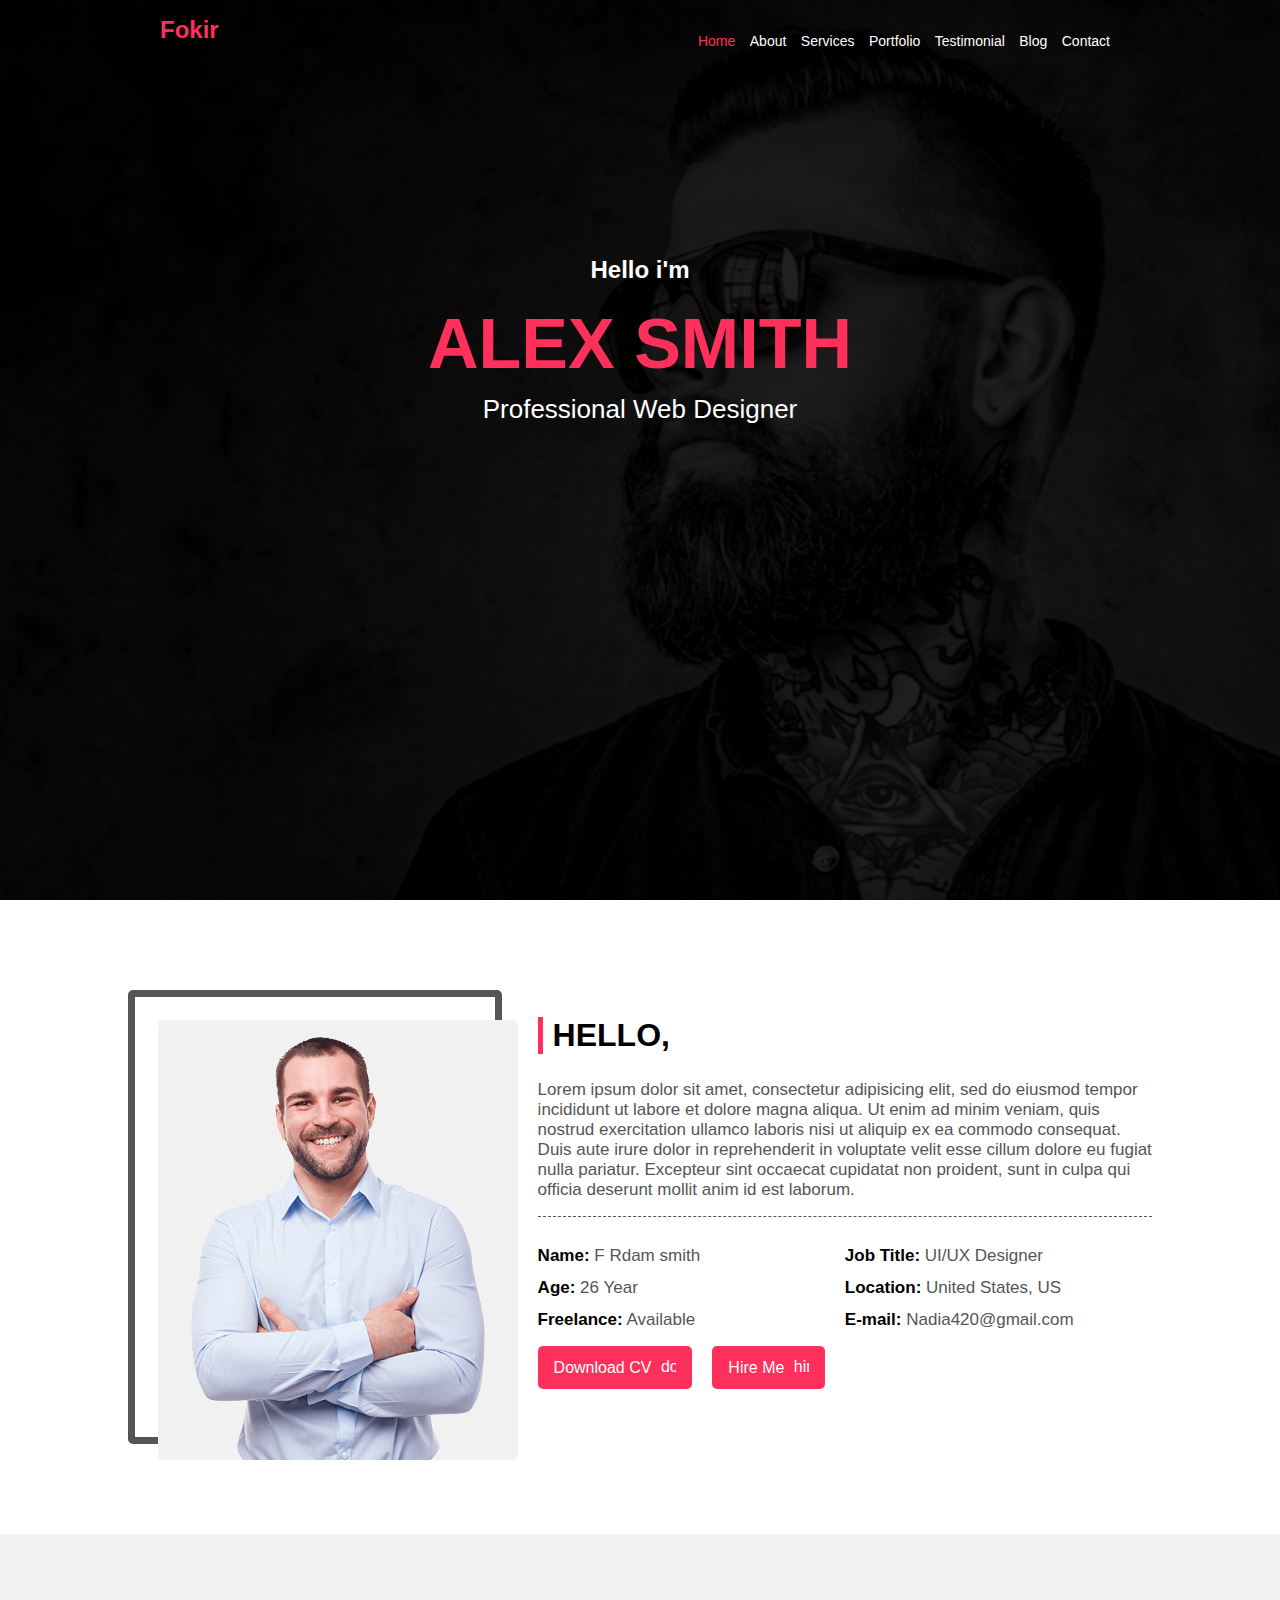
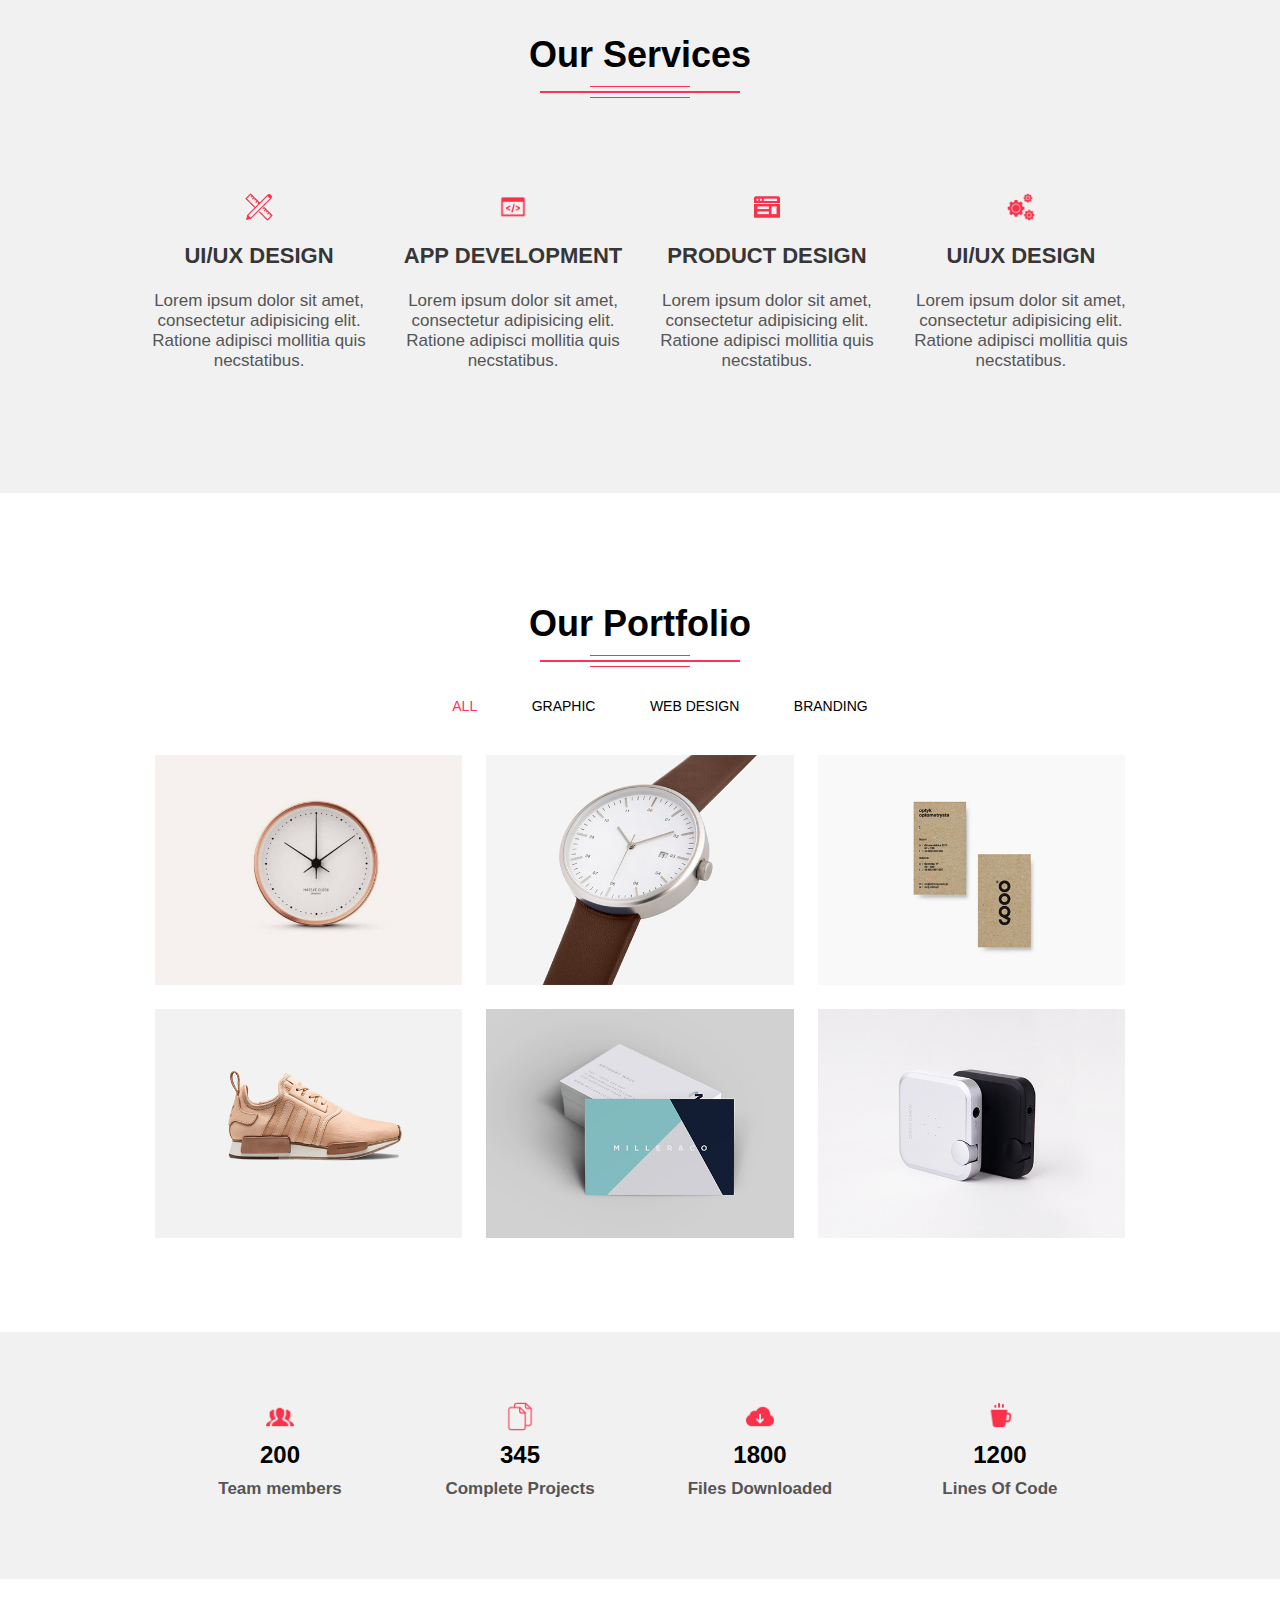
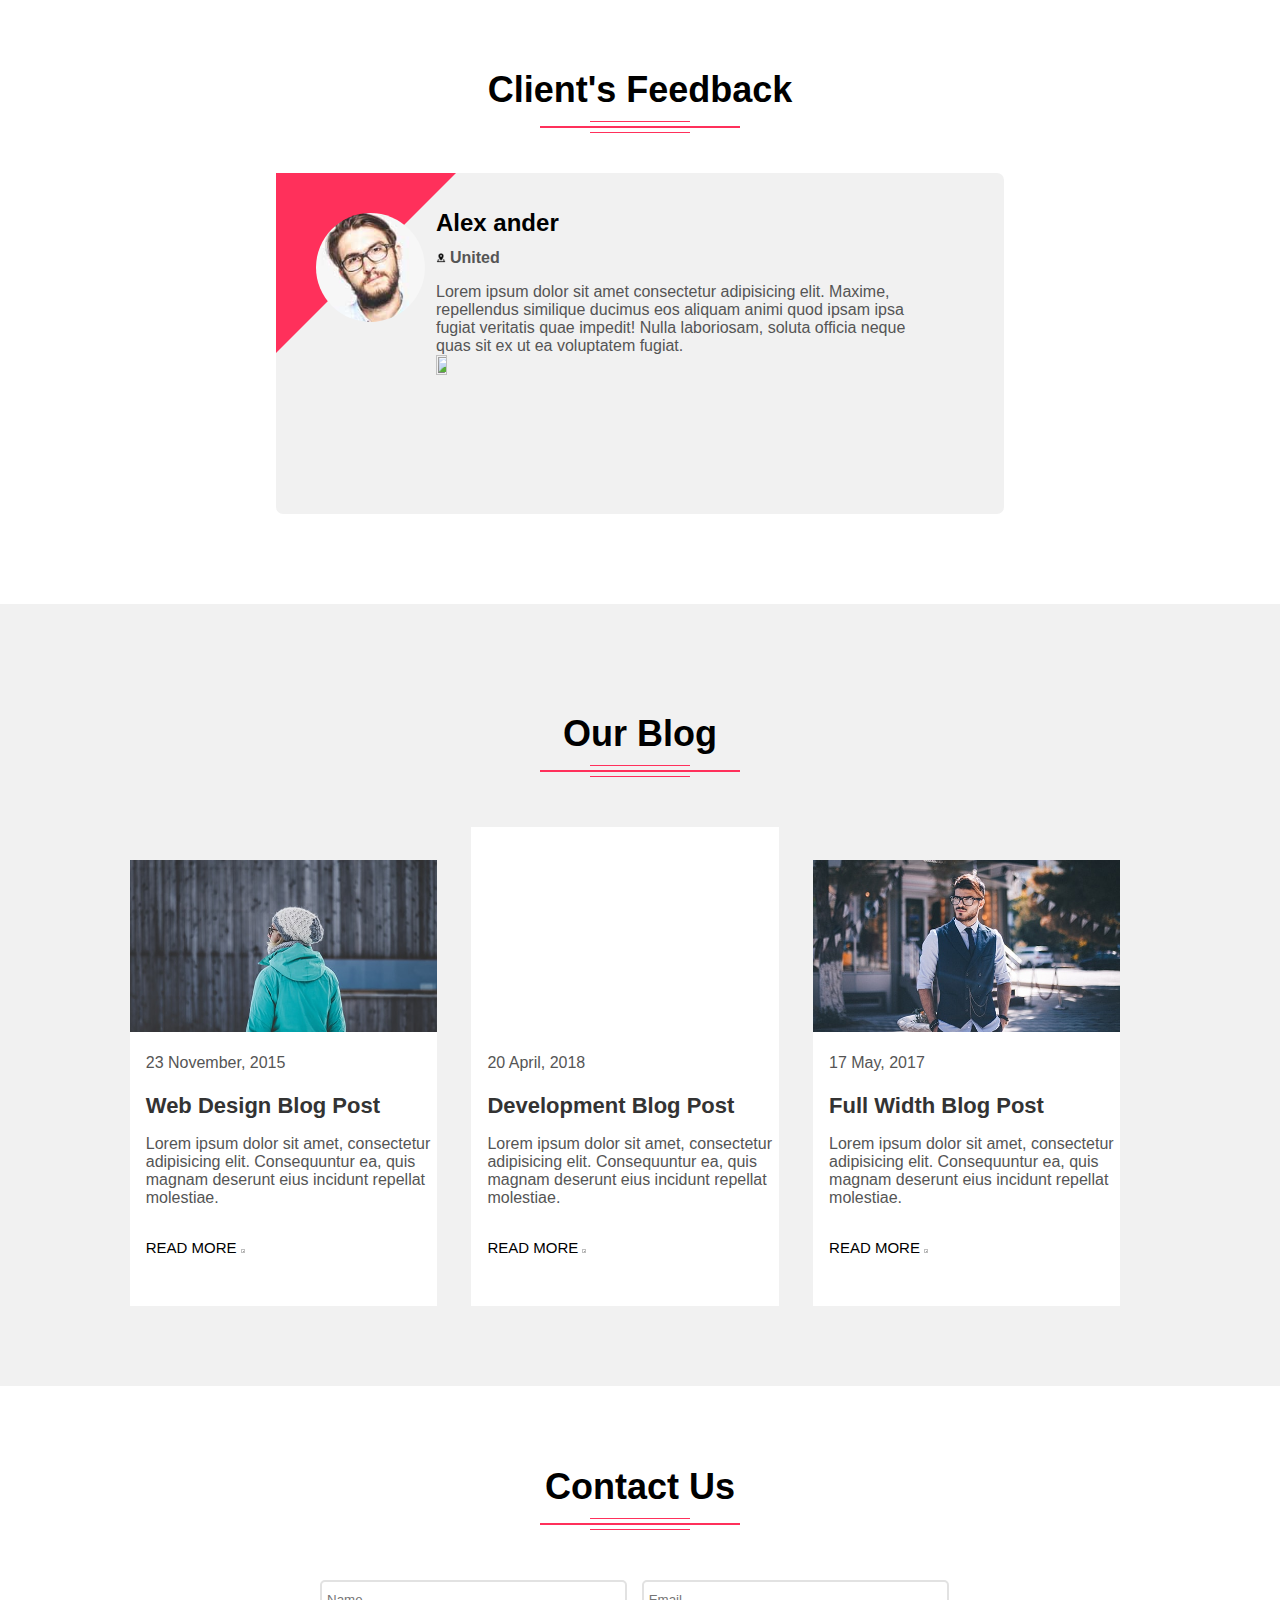
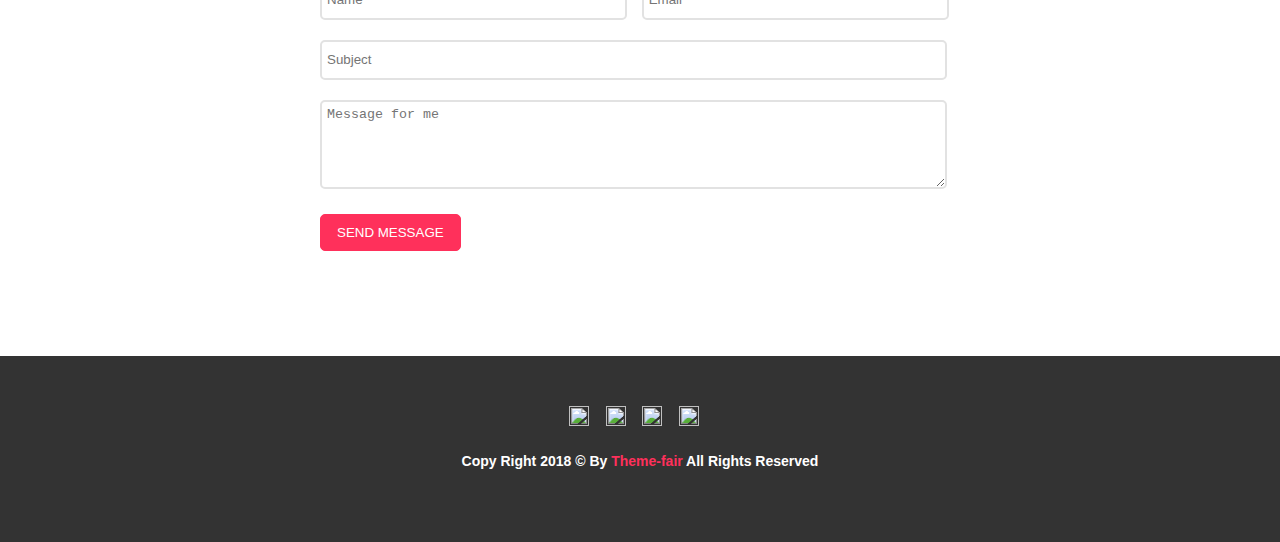
==== home.html @ 7428b79c "first commit" ====
<html>

<head>
    <link rel="stylesheet" href="home.css">
    <title>Fokir - Personal Portfolio Bootstrap Template</title>
    <meta name="viewport" content="width=device-width, initial-scale=1.0">
</head>

<body>
    <!-- First section for header and content -->
    <div class="container">

        <!-- div for shadow on background  -->
        <div class="shadow">
            <!-- Navigation-bar -->
            <div class="nav">
                <div class="logo">
                    <a href="home.html">Fokir</a>
                </div>

                <div class="pages">
                    <ul>
                        <li><a href="home.html" id="active">Home</a></li>
                        <li><a href="#about">About</a></li>
                        <li><a href="#services">Services</a></li>
                        <li><a href="#portfolio">Portfolio</a></li>
                        <li><a href="#testimonial">Testimonial</a></li>
                        <li><a href="#blog">Blog</a></li>
                        <li><a href="#contact">Contact</a></li>
                        <div class="clr"></div>
                    </ul>
                </div>
                <div class="clr"></div>
            </div>

            <!-- Content -->
            <div class="content">
                <h2>Hello i'm</h2>
                <h1>ALEX SMITH</h1>
                <h4>Professional Web Designer</h4>
            </div>

        </div>
    </div>

    <!-- second section  -->
    <div class="about" id="about">

        <div class="about-img">
            <!-- layers, put div on div -->
            <div class="layer1"></div>
            <div class="layer2"><img src="images/profile.jpg" alt="profile-picture"></div>
            <!-- shadow on img -->
            <div class="layer3"></div>
        </div>

        <!-- content -->
        <div class="about-content">
            <h2>HELLO,</h2>
            <p>Lorem ipsum dolor sit amet, consectetur adipisicing elit, sed do eiusmod tempor incididunt ut labore et
                dolore magna aliqua. Ut enim ad minim veniam, quis nostrud exercitation ullamco laboris nisi ut aliquip
                ex ea commodo consequat. Duis aute irure dolor in reprehenderit in voluptate velit esse cillum dolore eu
                fugiat nulla pariatur. Excepteur sint occaecat cupidatat non proident, sunt in culpa qui officia
                deserunt mollit anim id est laborum.</p>
            <ul>
                <!-- like 2-columns -->
                <div class="first-col">
                    <li><span>Name:</span> F Rdam smith</li>
                    <li><span>Age:</span> 26 Year</li>
                    <li><span>Freelance:</span> Available</li>
                </div>
                <div class="second-col">
                    <li><span>Job Title:</span> UI/UX Designer</li>
                    <li><span>Location:</span> United States, US</li>
                    <li><a href="#"><span>E-mail:</span> Nadia420@gmail.com</a></li>
                </div>
                <!-- to clear floats -->
                <div class="clr"></div>
            </ul>
            <a href="#" class="btn"> Download CV <img src="https://cdn-icons-png.flaticon.com/512/2810/2810390.png"
                    alt="download-cv"></a>
            <a href="#" class="btn"> Hire Me <img src="https://cdn-icons-png.flaticon.com/512/2983/2983788.png"
                    alt="hire-me"></a>
        </div>
        <!-- to clear floats -->
        <div class="clr"></div>
    </div>

    <!-- third section -->
    <div class="background-grey" id="services">
        <div class="items">
            <div class="headings">
                <h2>Our Services</h2>
                <!-- to put 3-lines under h2 -->
                <div class="line1"></div>
                <div class="line2"></div>
                <div class="line3"></div>
            </div>
            <div class="item">
                <img src="images/icons8-design-50.png" alt="icon">
                <h3>UI/UX DESIGN</h3>
                <p>Lorem ipsum dolor sit amet, consectetur adipisicing elit. Ratione adipisci mollitia quis necstatibus.
                </p>

            </div>
            <div class="item">
                <img src="images/code.png" alt="icon">
                <h3>APP DEVELOPMENT</h3>
                <p>Lorem ipsum dolor sit amet, consectetur adipisicing elit. Ratione adipisci mollitia quis necstatibus.
                </p>

            </div>
            <div class="item">
                <img src="images/icons8-web-50.png" alt="icon">
                <h3>PRODUCT DESIGN</h3>
                <p>Lorem ipsum dolor sit amet, consectetur adipisicing elit. Ratione adipisci mollitia quis necstatibus.
                </p>

            </div>
            <div class="item">
                <img src="images/icons8-settings-64.png" alt="icon">
                <h3>UI/UX DESIGN</h3>
                <p>Lorem ipsum dolor sit amet, consectetur adipisicing elit. Ratione adipisci mollitia quis necstatibus.
                </p>

            </div>
        </div>


    </div>

    <!-- 4th section -->
    <div class="portfolio" id="portfolio">
        <div class="headings">
            <h2>Our Portfolio</h2>
            <!-- to put 3-lines under h2 -->
            <div class="line1"></div>
            <div class="line2"></div>
            <div class="line3"></div>
        </div>
        <div class="portfolio-nav">
            <ul>
                <li><a href="#" id="active" data-filter="*">ALL</a></li>
                <li><a href="#">GRAPHIC</a></li>
                <li><a href="#">WEB DESIGN</a></li>
                <li><a href="#">BRANDING</a></li>
            </ul>
        </div>

        <div class="gallery">
            <a href="images/1.jpg"><img src="images/1.jpg" alt="clock"></a>
            <a href="#"><img src="images/25.jpg" alt="clock"></a>
            <a href="#"><img src="images/300.jpg" alt="clock"></a>
            <a href="#"><img src="images/4.jpg" alt="clock"></a>
            <a href="#"><img src="images/5.jpg" alt="clock"></a>
            <a href="#"><img src="images/6.jpg" alt="clock"></a>

        </div>

    </div>

    <!-- 5th section -->
    <div class="background-grey">
        <div class="counter">
            <div class="data">
                <img src="images/icons8-users-30.png" alt="users">
                <h3>200</h3>
                <h5>Team members</h5>
            </div>
            <div class="data">
                <img src="images/icons8-file-64.png" alt="files">
                <h3>345</h3>
                <h5>Complete Projects</h5>
            </div>
            <div class="data">
                <img src="images/icons8-download-from-cloud-30.png" alt="download">
                <h3>1800</h3>
                <h5>Files Downloaded</h5>
            </div>
            <div class="data">
                <img src="images/icons8-coffee-30.png" alt="coffee">
                <h3>1200</h3>
                <h5>Lines Of Code</h5>
            </div>
        </div>
    </div>

    <!-- 6th section -->
    <div class="feedback" id="testimonial">
        <div class="headings">
            <h2>Client's Feedback</h2>
            <!-- to put 3-lines under h2 -->
            <div class="line1"></div>
            <div class="line2"></div>
            <div class="line3"></div>
        </div>

        <div class="swiper">
            <div class="triangle"></div>
            <div class="swiper-img">
                <img src="images/2.jpg" alt="">
            </div>
            <div class="swiper-content">
                <h3>Alex ander</h3>
                <a href="#"><img src="images/icons8-location-24.png" alt=""> United</a>
                <p>Lorem ipsum dolor sit amet consectetur adipisicing elit. Maxime, repellendus similique ducimus eos
                    aliquam animi quod ipsam ipsa fugiat veritatis quae impedit! Nulla laboriosam, soluta officia neque
                    quas sit ex ut ea voluptatem fugiat.</p>
                <img src="https://cdn-icons-png.flaticon.com/512/186/186247.png" alt="rate">
            </div>
            <!-- to clear floats -->
            <div class="clr"></div>
        </div>

    </div>

    <!-- 7th section -->
    <div class="blog" id="blog">
        <div class="blog-content">
            <div class="headings">
                <h2>Our Blog</h2>
                <!-- to put 3-lines under h2 -->
                <div class="line1"></div>
                <div class="line2"></div>
                <div class="line3"></div>
            </div>
            <div class="blog_items">
                <div class="blog-item">
                    <a href="#"><img src="images/12.jpg" alt="post" class="blog-img"></a>
                    <h4>23 November, 2015</h4>
                    <a href="#">
                        <h3>Web Design Blog Post</h3>
                    </a>
                    <p>Lorem ipsum dolor sit amet, consectetur adipisicing elit. Consequuntur ea, quis magnam deserunt
                        eius incidunt repellat molestiae.</p>
                    <a href="#" class="read-more">READ MORE <img class="blog-icon"
                            src="https://cdn-icons.flaticon.com/png/512/2989/premium/2989981.png?token=exp=1636710025~hmac=2fffc2cccb63624c2e011ea2c04d73c7"
                            alt="arrow"></a>
                </div>
                <div class="blog-item">
                    <iframe src="https://www.youtube.com/embed/uVju5--RqtY" title="YouTube video player" frameborder="0"
                        allow="accelerometer; autoplay; clipboard-write; encrypted-media; gyroscope; picture-in-picture"
                        allowfullscreen></iframe>
                    <h4>20 April, 2018</h4>
                    <a href="#">
                        <h3>Development Blog Post</h3>
                    </a>
                    <p>Lorem ipsum dolor sit amet, consectetur adipisicing elit. Consequuntur ea, quis magnam deserunt
                        eius incidunt repellat molestiae.</p>
                    <a href="#" class="read-more">READ MORE <img class="blog-icon"
                            src="https://cdn-icons.flaticon.com/png/512/2989/premium/2989981.png?token=exp=1636710025~hmac=2fffc2cccb63624c2e011ea2c04d73c7"
                            alt="arrow"></a>
                </div>
                <div class="blog-item">
                    <a href="#"><img src="images/31.jpg" alt="post" class="blog-img"></a>
                    <h4>17 May, 2017</h4>
                    <a href="#">
                        <h3>Full Width Blog Post</h3>
                    </a>
                    <p>Lorem ipsum dolor sit amet, consectetur adipisicing elit. Consequuntur ea, quis magnam deserunt
                        eius incidunt repellat molestiae.</p>
                    <a href="#" class="read-more">READ MORE <img class="blog-icon"
                            src="https://cdn-icons.flaticon.com/png/512/2989/premium/2989981.png?token=exp=1636710025~hmac=2fffc2cccb63624c2e011ea2c04d73c7"
                            alt="arrow"></a>
                </div>
            </div>

        </div>
    </div>

    <!-- 8th section -->
    <div class="contact" id="contact">
        <div class="headings">
            <h2>Contact Us</h2>
            <!-- to put 3-lines under h2 -->
            <div class="line1"></div>
            <div class="line2"></div>
            <div class="line3"></div>
        </div>
        <div class="contact-form">
            <form>
                <input type="text" placeholder="Name" required class="width-50">
                <input type="email" placeholder="Email" required class="width-50"> <br>
                <input type="text" placeholder="Subject" required class="width-100"> <br>
                <textarea name="message" cols="98%" rows="5" placeholder="Message for me" required
                    class="area"></textarea> <br>
                <button type="submit">SEND MESSAGE</button>
            </form>
        </div>
    </div>

    <!-- last section -->
    <div class="footer">
        <a href="https://www.facebook.com/" target="_blank" class="for-margin"><img
                src="https://img.icons8.com/material-outlined/24/ffffff/facebook-f.png" alt="facbook" width="20px"></a>
        <a href="https://www.google.com/" target="_blank" class="for-margin"><img
                src="https://img.icons8.com/ios-glyphs/24/ffffff/twitter.png" alt="google+" width="20px"></a>
        <a href="https://www.linkedin.com/home" target="_blank" class="for-margin"><img
                src="https://img.icons8.com/ios-glyphs/30/ffffff/google-logo.png" alt="linkedin" width="20px"></a>
        <a href="https://twitter.com/?lang=en" target="_blank" class="for-margin"><img
                src="https://img.icons8.com/ios-glyphs/30/ffffff/github.png" alt="twitter" width="20px"></a>
        <h5>Copy Right 2018 © By <a href="#" class="dif-color">Theme-fair</a> All Rights Reserved</h5>
    </div>

</body>

</html>
---- home.css ----
body, html {
    margin: 0;
    font-family: 'Source Sans Pro', sans-serif;
}

.container {
    background-image: url(images/slider-01.jpg);
    background-size: cover;
    height: 100vh;
}

.shadow {
    background-color: rgba(0, 0, 0, 0.8);
    background-size: cover;
    height: 100vh;
}

.nav {
    width: 75%;
    margin: auto;
    padding-top: 16px;
}

.logo {
    float: left;
    font-size: 24px;
    font-weight: bold;
}

.logo a {
    color: #ff305b;
    text-decoration: none;
}

.clr {
    clear: both;
}

.pages {
    float: right;
}

.pages li {
    list-style-type: none;
    display: inline-block;
    padding: 0px 10px 0px 0px;
}

.pages a {
    text-decoration: none;
    color: white;
    font-size: 14px;
}

.pages li :hover {
    color: #ff305b;
}

#active {
    color: #ff305b;
}

.content {
    text-align: center;
    color: white;
    padding-top: 170px;
}

.content h1 {
    color: #ff305b;
    font-weight: bold;
    font-size: 70px;
    margin: 0;
}

.content h4 {
    font-size: 26px;
    font-weight: 200;
    margin: 10px;
}

.about {
    width: 80%;
    margin: 90px auto;
}

.about-img {
    width: 40%;
    float: left;
    position: relative;
}

.about-content {
    width: 60%;
    float: right;
}

.about-img .layer1 {
    height: 440px;
    width: 360px;
    border: solid #555 7px;
    border-radius: 5px;
}

.about-img .layer2 {
    position: absolute;
    top: 30px;
    left: 30px;
}

.about-img .layer3 {
    height: 440px;
    width: 360px;
    position: absolute;
    top: 30px;
    left: 30px;
    border-radius: 5px;
}

.about-img .layer3:hover {
    background-color: rgba(0, 0, 0, 0.6);
}

.about-img img {
    border-radius: 5px;
}

.about-content h2 {
    font-size: 32px;
    padding-left: 10px;
    border-left: solid #ff305b 5px;
}

.about-content p {
    font-size: 17px;
    color: #555;
    padding-bottom: 16px;
    border-bottom: #555 1px dashed;
}

.about-content ul {
    list-style-type: none;
    padding: 0;
}

.about-content ul li {
    color: #555;
    font-size: 17px;
    padding-top: 12px;
}

.about-content ul li a {
    color: #555;
    font-size: 17px;
    text-decoration: none;
}

.about-content span {
    color: black;
    font-weight: bold;
}

.first-col {
    float: left;
    width: 50%;
}

.second-col {
    float: left;
    width: 50%;
}

.about-content .btn {
    text-decoration: none;
    display: inline-block;
    padding: 12px 16px;
    color: white;
    background-color: #ff305b;
    border-radius: 5px;
    margin-right: 16px;
}

.about-content .btn img {
    width: 15px;
    height: 15px;
    padding-left: 5px;
}

.background-grey {
    width: 100%;
    background-color: #f1f1f1;
}

.items {
    background-color: #f1f1f1;
    width: 80%;
    margin: auto;
    text-align: center;
    padding: 70px 0px;
}

.headings h2 {
    font-size: 36px;
    margin-bottom: 10px;
    text-align: center;
}

.headings .line1, .line3 {
    margin: auto;
    background-color: #ff305b;
    height: 1px;
    width: 100px;
}

.headings .line2 {
    background-color: #ff305b;
    height: 2px;
    width: 200px;
    margin: 4px auto;
}

.item {
    margin-top: 60px;
    width: 23%;
    display: inline-block;
    background-color: #f1f1f1;
    padding: 35px 7px;
}

.item h3 {
    color: rgb(54, 54, 54);
    font-size: 22px;
}

.item p {
    color: #555;
    font-size: 17px;
}

.item img {
    width: 12%;
}

.item:hover {
    background-color: white;
    box-shadow: 0 4px 8px 0 rgba(0, 0, 0, 0.2), 0 6px 20px 0 rgba(0, 0, 0, 0.19);
}

.portfolio {
    text-align: center;
    padding: 80px 0px;
}

.portfolio-nav {
    margin: 30px 0px;
}

.portfolio-nav li {
    list-style-type: none;
    display: inline-block;
    padding: 0px 25px;
    text-align: center;
}

.portfolio-nav a {
    text-decoration: none;
    color: black;
    font-size: 14px;
}

.portfolio-nav li :hover {
    color: #ff305b;
}

.gallery {
    width: 80%;
    margin: auto;
}

.gallery img {
    width: 30%;
    margin: 10px;
    position: relative;
}

.counter {
    background-color: #f1f1f1;
    width: 80%;
    margin: auto;
    text-align: center;
    padding: 70px 0px;
}

.data {
    width: 23%;
    display: inline-block;
}

.data img {
    width: 12%;
}

.data h3 {
    font-size: 24px;
    margin: 10px;
}

.data h5 {
    font-size: 17px;
    color: #555;
    margin: 10px;
}

.feedback {
    text-align: center;
    width: 60%;
    margin: 90px auto;
}

.swiper {
    background-color: #f1f1f1;
    margin: 40px 20px;
    padding: 24px;
    border-radius: 7px;
    position: relative;
}

.triangle {
    border-right: 180px solid transparent;
    border-top: 180px solid #ff305b;
    position: absolute;
    top: 0;
    left: 0;
}

.swiper-img {
    float: left;
    width: 20%;
    margin-top: 50px;
}

.swiper-img img {
    border-radius: 50%;
    width: 15%;
    position: absolute;
    top: 40px;
    left: 40px;
}

.swiper-content {
    float: left;
    width: 70%;
    text-align: left;
}

.swiper-content p {
    margin-bottom: 0;
    color: #555;
}

.swiper-content img {
    width: 15%;
}

.swiper-content a {
    text-decoration: none;
    color: #555;
    font-weight: bold;
}

.swiper-content a img {
    width: 2%;
}

.swiper-content h3 {
    font-size: 24px;
    margin: 12px 0px;
}

.blog {
    width: 100%;
    background-color: #f1f1f1;
    padding: 80px 0px;
}

.blog-content {
    width: 80%;
    background-color: #f1f1f1;
    margin: auto;
    text-align: center;
}

.blog-items {
    width: 100%;
}

.blog-item {
    width: 30%;
    display: inline-block;
    background-color: white;
    text-align: left;
    margin-right: 30px;
    margin-top: 50px;
}

.blog-item a {
    display: inline-block;
    text-decoration: none;
    color: black;
}

.blog-item iframe {
    width: 100%;
    height: 205px;
}

.blog-img {
    width: 100%;
}

.blog-item h3 {
    margin: 0;
    padding-left: 16px;
    font-size: 22px;
    color: #333333;
}

.blog-item p, .blog-item h4 {
    color: #555;
    font-weight: normal;
    padding-left: 16px;
}

.read-more {
    padding: 16px;
    font-size: 15px;
}

.blog-icon {
    width: 4.5%;
}

.contact {
    width: 50%;
    margin: 80px auto;
}

form {
    margin-top: 30px;
}

.contact-form input, textarea {
    margin: 20px 10px 0px 0px;
    border: #e2e2e2 2px solid;
    border-radius: 5px;
    padding: 5px;
}

.width-50 {
    width: 48%;
    height: 40px;
}

.width-100 {
    width: 98%;
    height: 40px;
}

.area {
    width: 98%;
}

.contact button {
    margin: 25px 0;
    padding: 10px 16px;
    color: white;
    background-color: #ff305b;
    border-radius: 5px;
    border: solid 1px #ff305b;
}

.footer {
    background-color: #333;
    text-align: center;
    margin: 0;
    padding: 50px 0;
}

.for-margin {
    margin-right: 12px;
}

.footer h5 {
    color: white;
    font-size: 14px;
}

.dif-color {
    text-decoration: none;
    color: #ff305b;
}

/* Extra small devices (phones, 600px and down) */

@media screen and (max-width: 600px) {
    .nav {
        width: 90%;
    }
    .logo {
        font-size: 22px;
    }
    .pages li {
        padding: 0px 5px;
    }
    .pages a {
        font-size: 10px;
    }
    .content {
        padding-top: 120px;
    }
    .content h2 {
        font-size: 16px;
    }
    .content h1 {
        font-size: 30px;
    }
    .content h4 {
        font-size: 16px;
    }
    .about {
        width: 90%;
        margin: 40px auto;
    }
    .about-img {
        width: 90%;
    }
    .about-content {
        width: 100%;
        margin-top: 16px;
    }
    .about-img .layer1 {
        height: 0;
        width: 0;
        border: 0px;
        border-radius: 0px;
    }
    .about-img .layer2 {
        position: static;
    }
    .about-img .layer3 {
        top: 0px;
        left: 0px;
    }
    .about-content ul li {
        font-size: 16px;
        padding: 10px 0px;
    }
    .about-content ul li a {
        font-size: 16px;
    }
    .first-col {
        width: 100%;
    }
    .second-col {
        width: 100%;
    }
    .about-content .btn {
        padding: 10px 14px;
        font-size: 13px;
    }
    .about-content .btn img {
        width: 13px;
        height: 13px;
    }
    .headings h2 {
        font-size: 28px;
    }
    .item {
        margin-top: 20px;
        width: 90%;
    }
    .item h3 {
        font-size: 20px;
    }
    .portfolio {
        padding: 40px 0px;
    }
    .portfolio-nav li {
        padding: 7px 20px;
    }
    .gallery {
        width: 90%;
    }
    .gallery img {
        width: 95%;
        margin: 10px 0px;
    }
    .counter {
        width: 80%;
    }
    .data {
        width: 50%;
    }
    .data h3 {
        font-size: 22px;
    }
    .data h5 {
        font-size: 15px;
    }
    .feedback {
        width: 90%;
        margin: 50px auto;
    }
    .swiper {
        margin: 40px 0px;
    }
    .swiper-img {
        width: 100%;
        margin-top: 30px;
    }
    .swiper-img img {
        width: 35%;
        position: static;
    }
    .swiper-content {
        width: 98%;
    }
    .swiper-content img {
        width: 20%;
    }
    .swiper-content a {
        font-size: 14px;
    }
    .swiper-content a img {
        width: 3%;
    }
    .swiper-content h3 {
        font-size: 22px;
    }
    .blog {
        padding: 40px 0px;
    }
    .blog-content {
        width: 90%;
    }
    .blog-items {
        width: 100%;
    }
    .blog-item {
        width: 100%;
        margin-top: 30px;
    }
    .blog-img {
        width: 100%;
    }
    .blog-item h3 {
        font-size: 20px;
    }
    .read-more {
        font-size: 14px;
    }
    .blog-icon {
        width: 4%;
    }
    .contact {
        width: 90%;
        margin: 50px auto;
    }
    .width-50 {
        width: 98%;
    }
    .area {
        width: 98%;
    }
    .footer {
        width: 100%;
    }
    .for-margin {
        margin-right: 10px;
    }
    .footer h5 {
        color: white;
        font-size: 13px;
        font-weight: normal;
    }
    .dif-color {
        text-decoration: none;
        color: #ff305b;
    }
}

/* Small devices (portrait tablets and large phones, 600px and up) */

@media screen and (min-width: 600px) and (max-width: 768px) {
    .logo {
        font-size: 22px;
    }
    .content h1 {
        font-size: 50px;
    }
    .content {
        padding-top: 140px;
    }
    .content h2 {
        font-size: 18px;
    }
    .content h4 {
        font-size: 24px;
    }
    .about {
        width: 90%;
        margin: 60px auto;
    }
    .about-img {
        width: 45%;
        position: static;
    }
    .about-content {
        width: 50%;
    }
    .about-img img {
        width: 100%;
    }
    .about-img .layer1 {
        height: 0px;
        width: 0px;
        border: 0px;
    }
    .about-img .layer2 {
        position: static;
        top: 0px;
        left: 0px;
    }
    .about-img .layer3 {
        height: 0px;
        width: 0px;
        position: static;
        top: 0px;
        left: 0px;
        border-radius: 5px;
    }
    .about-content h2 {
        font-size: 30px;
    }
    .about-content p {
        font-size: 14px;
        padding-bottom: 10px;
    }
    .about-content ul li {
        font-size: 13px;
    }
    .about-content ul li a {
        font-size: 13px;
    }
    .about-content .btn {
        padding: 9px 13px;
        margin-right: 10px;
        font-size: 14px;
    }
    .about-content .btn img {
        width: 10px;
        height: 10px;
    }
    .items {
        width: 90%;
        padding: 60px 0px;
    }
    .headings h2 {
        font-size: 30px;
    }
    .item {
        width: 45%;
    }
    .portfolio {
        padding: 60px 0px;
    }
    .portfolio-nav {
        margin: 30px 0px;
    }
    .gallery {
        width: 90%;
    }
    .gallery img {
        width: 45%;
        margin: 10px;
    }
    .counter {
        width: 90%;
        padding: 60px 0px;
    }
    .data {
        width: 24%;
    }
    .data img {
        width: 20%;
    }
    .data h3 {
        font-size: 20px;
        margin: 5px;
    }
    .data h5 {
        font-size: 13px;
        margin: 5px;
    }
    .feedback {
        width: 95%;
        margin: 60px auto;
    }
    .swiper {
        background-color: #f1f1f1;
        margin: 40px 0px;
        position: relative;
    }
    .swiper-img {
        width: 25%;
    }
    .swiper-img img {
        width: 20%;
    }
    .swiper-content {
        width: 65%;
        padding-left: 15px;
    }
    .swiper-content img {
        width: 20%;
    }
    .swiper-content a img {
        width: 4%;
    }
    .swiper-content h3 {
        font-size: 22px;
    }
    .blog {
        padding: 60px 0px;
    }
    .blog-content {
        width: 90%;
    }
    .blog-item {
        width: 30%;
        margin-right: 10px;
    }
    .blog-item iframe {
        width: 100%;
        height: 100px;
    }
    .blog-img {
        width: 100%;
    }
    .blog-item h3 {
        padding-left: 5px;
        font-size: 13px;
    }
    .blog-item p, .blog-item h4 {
        padding-left: 5px;
        font-size: 14px;
    }
    .read-more {
        padding: 5px;
        font-size: 13px;
    }
    .blog-icon {
        width: 5%;
    }
    .contact {
        width: 90%;
        margin: 60px auto;
    }
    .width-50 {
        width: 46%;
    }
    .width-100 {
        width: 95%;
    }
    .area {
        width: 95%;
    }
}

/* Medium devices (landscape tablets, 768px and up) */

@media screen and (min-width: 768px) and (max-width: 992px) {
    .content {
        padding-top: 150px;
    }
    .about {
        width: 90%;
        margin: 60px auto;
    }
    .about-img {
        width: 45%;
        position: static;
    }
    .about-content {
        width: 55%;
    }
    .about-img .layer1 {
        height: 0;
        width: 0;
        border: 0;
    }
    .about-img .layer2 {
        position: static;
        top: 0;
        left: 0;
    }
    .about-img .layer3 {
        height: 0px;
        width: 0px;
        position: static;
        top: 0px;
        left: 0px;
        border-radius: 5px;
    }
    .about-img img {
        width: 90%;
    }
    .about-content h2 {
        font-size: 30px;
    }
    .about-content p {
        font-size: 17px;
    }
    .items {
        width: 90%;
        padding: 60px 0px;
    }
    .headings h2 {
        font-size: 32px;
    }
    .item {
        width: 45%;
    }
    .portfolio {
        padding: 60px 0px;
    }
    .gallery {
        width: 90%;
    }
    .gallery img {
        width: 45%;
        margin: 10px;
    }
    .feedback {
        width: 90%;
        margin: 60px auto;
    }
    .blog {
        padding: 60px 0px;
    }
    .blog-content {
        width: 80%;
    }
    .blog-item {
        width: 30%;
        margin-right: 10px;
    }
    .blog-item iframe {
        width: 100%;
        height: 130px;
    }
    .blog-item h3 {
        font-size: 18px;
    }
    .blog-item p, .blog-item h4 {
        padding-left: 5px;
    }
    .contact {
        width: 80%;
        margin: 60px auto;
    }
}

/* Large devices (laptops/desktops, 992px and up) */

@media screen and (min-width: 992px) and (max-width: 1200px) {
    .content {
        padding-top: 150px;
    }
    .about {
        width: 90%;
        margin: 70px auto;
    }
    .about-img {
        width: 40%;
    }
    .about-content {
        width: 55%;
    }
    .items {
        width: 90%;
        padding: 60px 0px;
    }
    .headings h2 {
        font-size: 34px;
    }
    .item h3 {
        font-size: 20px;
    }
    .item p {
        font-size: 16px;
    }
    .item img {
        width: 15%;
    }
    .portfolio {
        padding: 70px 0px;
    }
    .gallery {
        width: 90%;
    }
    .gallery img {
        margin: 10px;
    }
    .counter {
        width: 90%;
    }
    .data {
        width: 22%;
    }
    .data h3 {
        font-size: 22px;
    }
    .data h5 {
        font-size: 16px;
    }
    .blog {
        padding: 70px 0px;
    }
    .blog-content {
        width: 90%;
    }
    .blog-item {
        margin-right: 10px;
    }
    .blog-item iframe {
        height: 170px;
    }
    .blog-item h3 {
        font-size: 20px;
    }
    .contact {
        width: 60%;
        margin: 70px auto;
    }
    .width-50 {
        width: 47%;
    }
    .width-100 {
        width: 96%;
    }
    .area {
        width: 96%;
    }
}
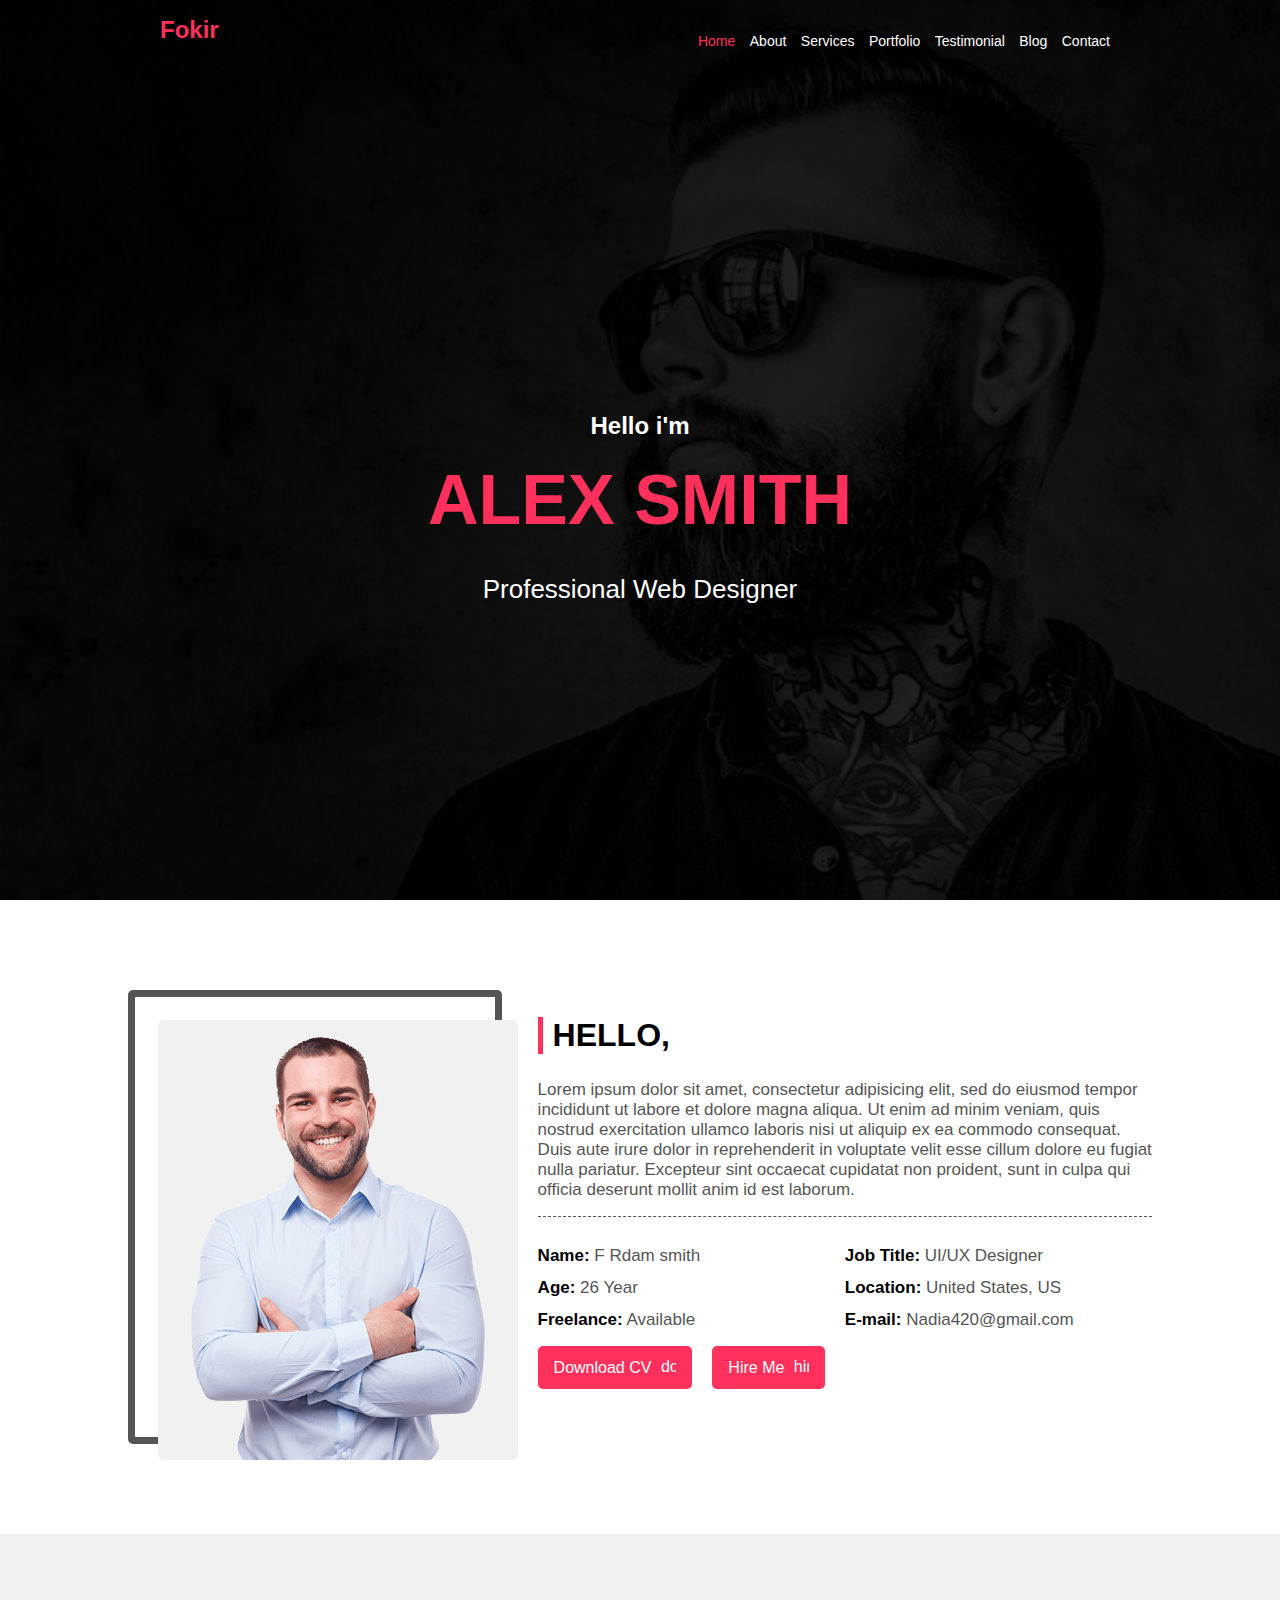
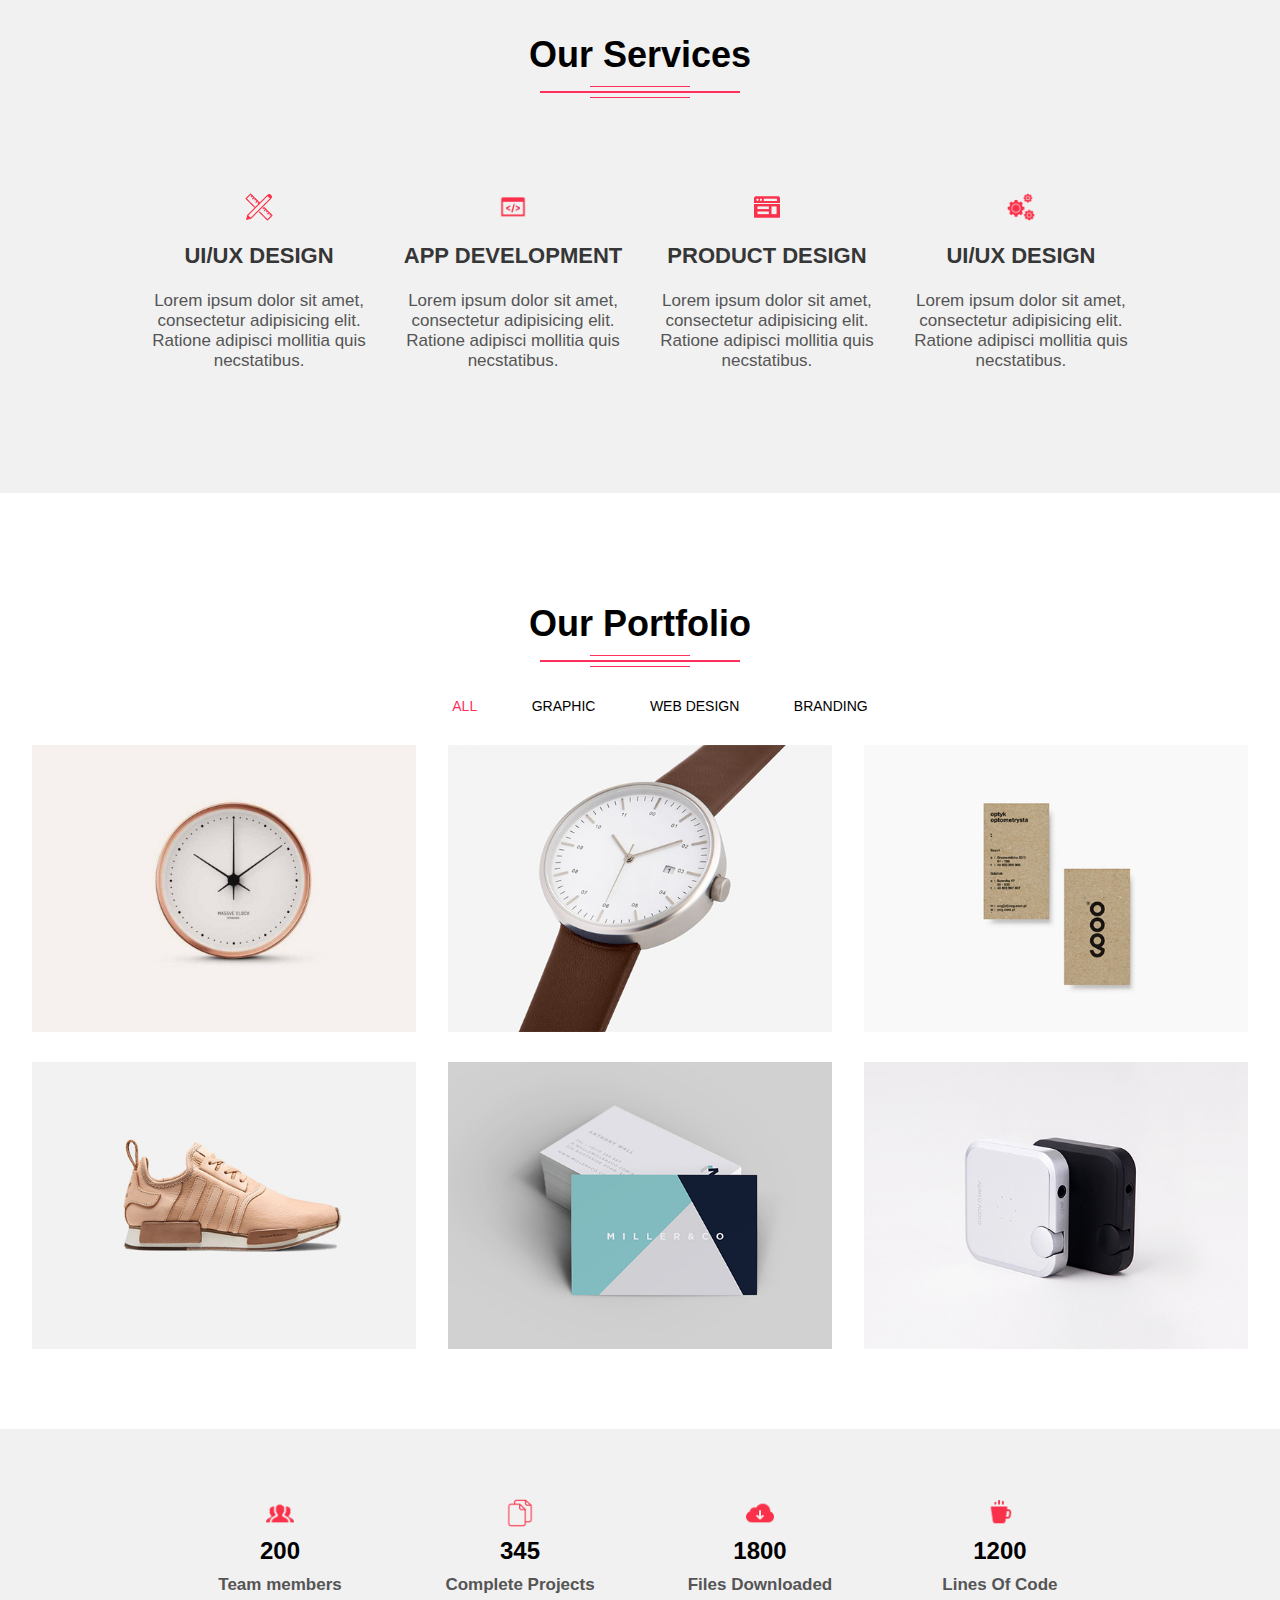
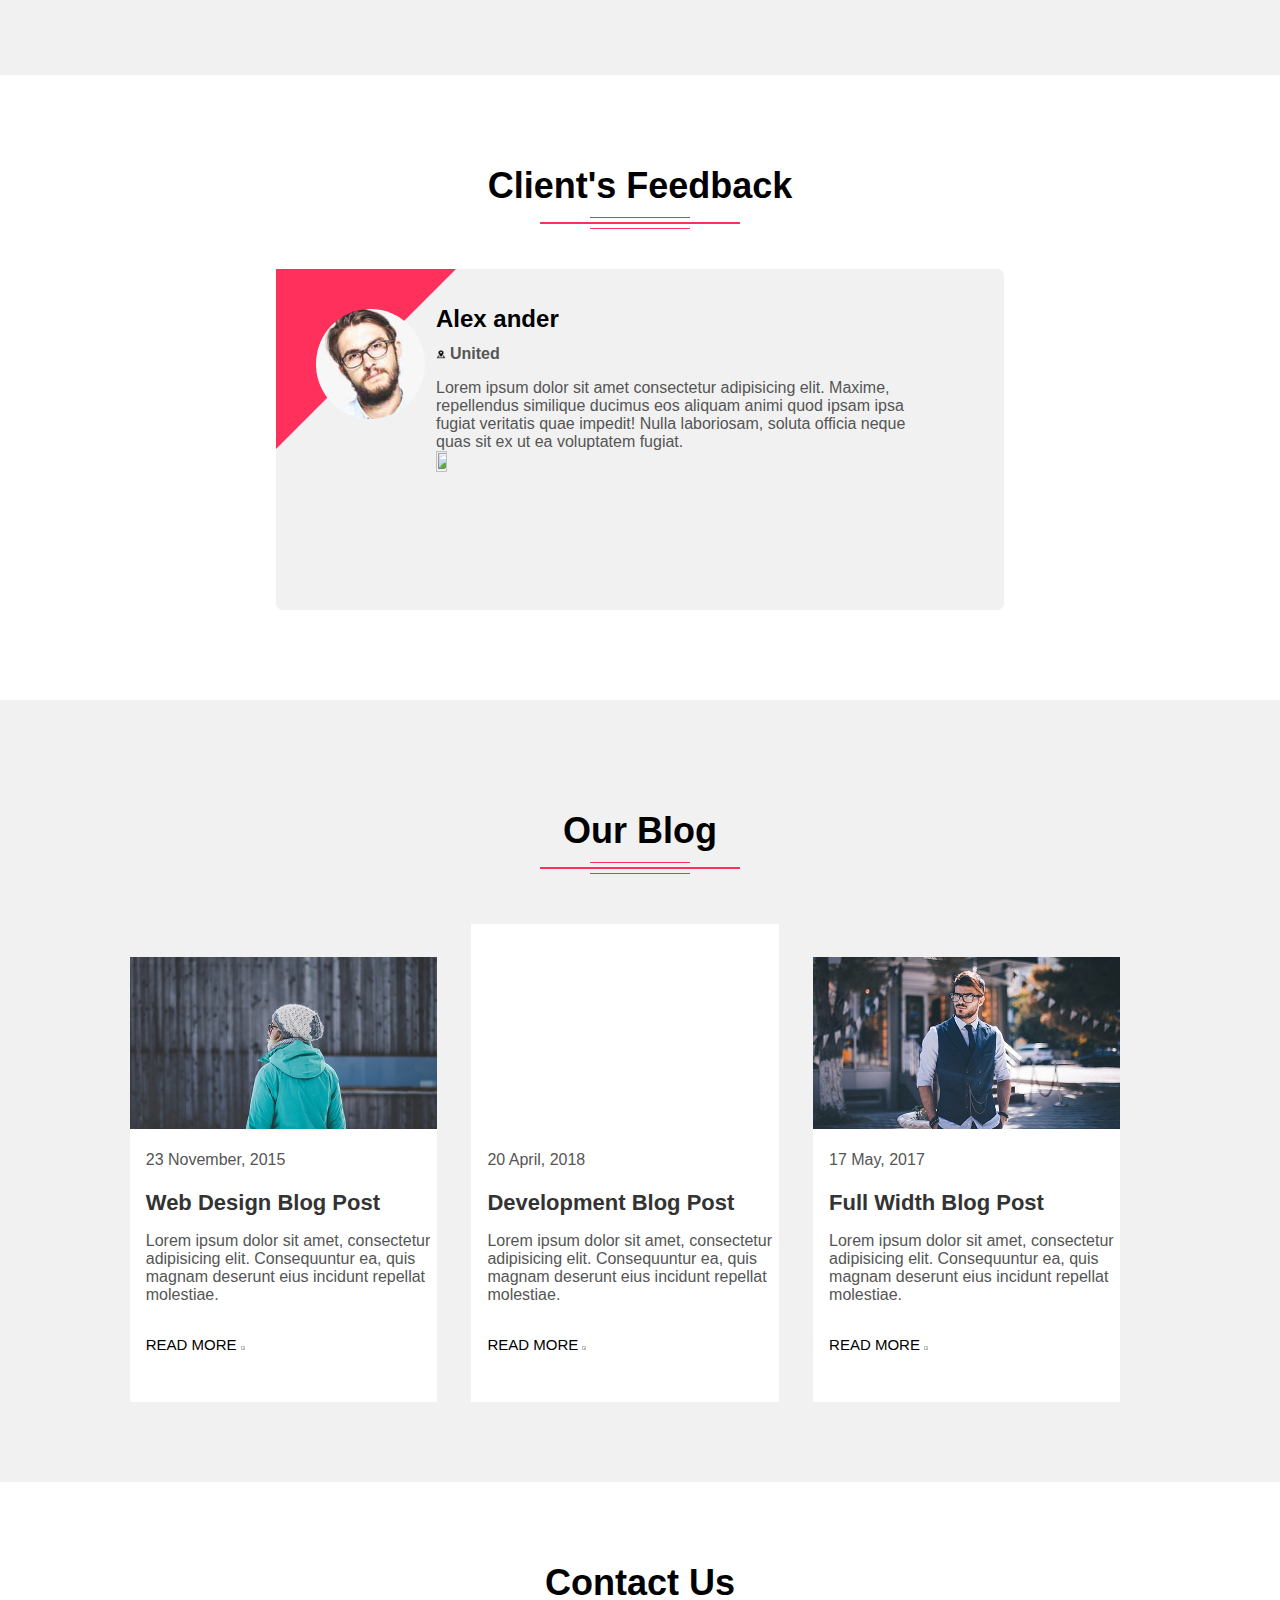
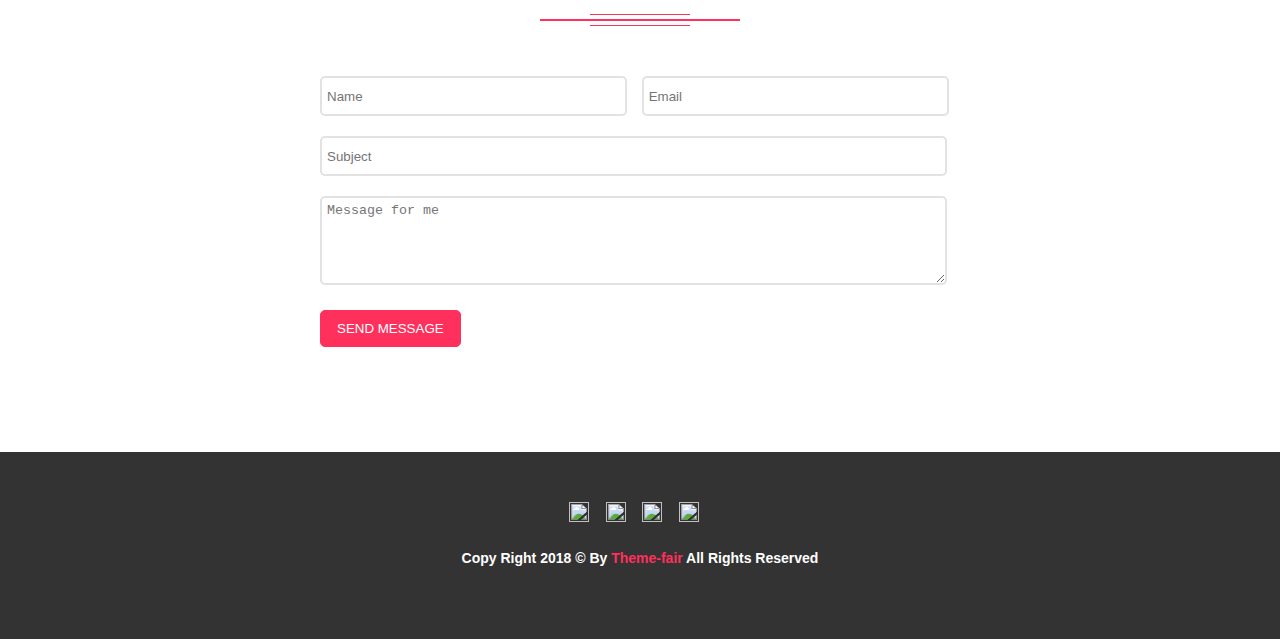
==== commit e8c8ce56: "updates" ====
--- a/home.html
+++ b/home.html
@@ -38,6 +38,7 @@
                 <h2>Hello i'm</h2>
                 <h1>ALEX SMITH</h1>
                 <h4>Professional Web Designer</h4>
+                <div class="layer"></div>
             </div>
 
         </div>
@@ -49,9 +50,26 @@
         <div class="about-img">
             <!-- layers, put div on div -->
             <div class="layer1"></div>
-            <div class="layer2"><img src="images/profile.jpg" alt="profile-picture"></div>
+            <div class="layer2"><img src="images/profile.jpg" alt="profile-picture">
+                <div class="layer3">
+                    <!-- changed  -->
+                    <div class="layer3-icons">
+                        <a href="https://www.facebook.com/" target="_blank" class="for-margin"><img
+                                src="https://img.icons8.com/material-outlined/24/ffffff/facebook-f.png" alt="facbook"
+                                width="20px"></a>
+                        <a href="https://www.google.com/" target="_blank" class="for-margin"><img
+                                src="https://img.icons8.com/ios-glyphs/24/ffffff/twitter.png" alt="google+"
+                                width="20px"></a>
+                        <a href="https://www.linkedin.com/home" target="_blank" class="for-margin"><img
+                                src="https://img.icons8.com/ios-glyphs/30/ffffff/google-logo.png" alt="linkedin"
+                                width="20px"></a>
+                        <a href="https://twitter.com/?lang=en" target="_blank" class="for-margin"><img
+                                src="https://img.icons8.com/ios-glyphs/30/ffffff/github.png" alt="twitter"
+                                width="20px"></a>
+                    </div>
+                </div>
+            </div>
             <!-- shadow on img -->
-            <div class="layer3"></div>
         </div>
 
         <!-- content -->
@@ -147,14 +165,32 @@
             </ul>
         </div>
 
+        <!-- changed -->
         <div class="gallery">
-            <a href="images/1.jpg"><img src="images/1.jpg" alt="clock"></a>
-            <a href="#"><img src="images/25.jpg" alt="clock"></a>
-            <a href="#"><img src="images/300.jpg" alt="clock"></a>
-            <a href="#"><img src="images/4.jpg" alt="clock"></a>
-            <a href="#"><img src="images/5.jpg" alt="clock"></a>
-            <a href="#"><img src="images/6.jpg" alt="clock"></a>
-
+            <div class="gallayer">
+                <img src="images/1.jpg" alt="clock">
+                <div class="layer"></div>
+            </div>
+            <div class="gallayer">
+                <img src="images/25.jpg" alt="clock">
+                <div class="layer"></div>
+            </div>
+            <div class="gallayer">
+                <img src="images/300.jpg" alt="clock">
+                <div class="layer"></div>
+            </div>
+            <div class="gallayer">
+                <img src="images/4.jpg" alt="clock">
+                <div class="layer"></div>
+            </div>
+            <div class="gallayer">
+                <img src="images/5.jpg" alt="clock">
+                <div class="layer"></div>
+            </div>
+            <div class="gallayer">
+                <img src="images/6.jpg" alt="clock">
+                <div class="layer"></div>
+            </div>
         </div>
 
     </div>
--- a/home.css
+++ b/home.css
@@ -60,10 +60,14 @@
     color: #ff305b;
 }
 
+/* changed */
 .content {
+    height: 100vh;
     text-align: center;
     color: white;
-    padding-top: 170px;
+    display: flex;
+    flex-direction: column;
+    justify-content: center;
 }
 
 .content h1 {
@@ -76,7 +80,8 @@
 .content h4 {
     font-size: 26px;
     font-weight: 200;
-    margin: 10px;
+    animation-name: move;
+    animation-duration: 3s;
 }
 
 .about {
@@ -102,23 +107,37 @@
     border-radius: 5px;
 }
 
+/* changed */
 .about-img .layer2 {
     position: absolute;
     top: 30px;
     left: 30px;
+    overflow: hidden;
 }
 
 .about-img .layer3 {
     height: 440px;
     width: 360px;
     position: absolute;
-    top: 30px;
-    left: 30px;
+    top: 100%;
+    left: 0px;
     border-radius: 5px;
+    transition: top 1s;
+}
+
+.about-img:hover .layer3 {
+    top: 0px;
 }
 
 .about-img .layer3:hover {
     background-color: rgba(0, 0, 0, 0.6);
+}
+
+.layer3-icons {
+    height: 100%;
+    display: flex;
+    justify-content: center;
+    align-items: center;
 }
 
 .about-img img {
@@ -180,6 +199,11 @@
     margin-right: 16px;
 }
 
+/* */
+.about-content .btn:hover {
+    background-color: #EC2403;
+}
+
 .about-content .btn img {
     width: 15px;
     height: 15px;
@@ -272,7 +296,7 @@
     color: #ff305b;
 }
 
-.gallery {
+/* .gallery {
     width: 80%;
     margin: auto;
 }
@@ -281,6 +305,36 @@
     width: 30%;
     margin: 10px;
     position: relative;
+} */
+
+/* with flex-box*/
+
+.gallery {
+    display: flex;
+    flex-flow: wrap row;
+    justify-content: space-evenly;
+    row-gap: 30px;
+}
+
+.gallayer {
+    position: relative;
+    width: 30%;
+}
+
+.gallery img {
+    width: 100%;
+}
+
+.gallery .layer {
+    height: 100%;
+    width: 100%;
+    position: absolute;
+    left: 0;
+    top: 0;
+}
+
+.gallayer:hover .layer {
+    background-color: rgba(0, 0, 0, 0.5);
 }
 
 .counter {
@@ -506,183 +560,237 @@
     .nav {
         width: 90%;
     }
+
     .logo {
         font-size: 22px;
     }
+
     .pages li {
         padding: 0px 5px;
     }
+
     .pages a {
         font-size: 10px;
     }
+
     .content {
         padding-top: 120px;
     }
+
     .content h2 {
         font-size: 16px;
     }
+
     .content h1 {
         font-size: 30px;
     }
+
     .content h4 {
         font-size: 16px;
     }
+
     .about {
         width: 90%;
         margin: 40px auto;
     }
+
     .about-img {
         width: 90%;
     }
+
     .about-content {
         width: 100%;
         margin-top: 16px;
     }
+
     .about-img .layer1 {
         height: 0;
         width: 0;
         border: 0px;
         border-radius: 0px;
     }
+
     .about-img .layer2 {
         position: static;
     }
+
     .about-img .layer3 {
         top: 0px;
         left: 0px;
     }
+
     .about-content ul li {
         font-size: 16px;
         padding: 10px 0px;
     }
+
     .about-content ul li a {
         font-size: 16px;
     }
+
     .first-col {
         width: 100%;
     }
+
     .second-col {
         width: 100%;
     }
+
     .about-content .btn {
         padding: 10px 14px;
         font-size: 13px;
     }
+
     .about-content .btn img {
         width: 13px;
         height: 13px;
     }
+
     .headings h2 {
         font-size: 28px;
     }
+
     .item {
         margin-top: 20px;
         width: 90%;
     }
+
     .item h3 {
         font-size: 20px;
     }
+
     .portfolio {
         padding: 40px 0px;
     }
+
     .portfolio-nav li {
         padding: 7px 20px;
     }
+
     .gallery {
         width: 90%;
     }
+
     .gallery img {
         width: 95%;
         margin: 10px 0px;
     }
+
     .counter {
         width: 80%;
     }
+
     .data {
         width: 50%;
     }
+
     .data h3 {
         font-size: 22px;
     }
+
     .data h5 {
         font-size: 15px;
     }
+
     .feedback {
         width: 90%;
         margin: 50px auto;
     }
+
     .swiper {
         margin: 40px 0px;
     }
+
     .swiper-img {
         width: 100%;
         margin-top: 30px;
     }
+
     .swiper-img img {
         width: 35%;
         position: static;
     }
+
     .swiper-content {
         width: 98%;
     }
+
     .swiper-content img {
         width: 20%;
     }
+
     .swiper-content a {
         font-size: 14px;
     }
+
     .swiper-content a img {
         width: 3%;
     }
+
     .swiper-content h3 {
         font-size: 22px;
     }
+
     .blog {
         padding: 40px 0px;
     }
+
     .blog-content {
         width: 90%;
     }
+
     .blog-items {
         width: 100%;
     }
+
     .blog-item {
         width: 100%;
         margin-top: 30px;
     }
+
     .blog-img {
         width: 100%;
     }
+
     .blog-item h3 {
         font-size: 20px;
     }
+
     .read-more {
         font-size: 14px;
     }
+
     .blog-icon {
         width: 4%;
     }
+
     .contact {
         width: 90%;
         margin: 50px auto;
     }
+
     .width-50 {
         width: 98%;
     }
+
     .area {
         width: 98%;
     }
+
     .footer {
         width: 100%;
     }
+
     .for-margin {
         margin-right: 10px;
     }
+
     .footer h5 {
         color: white;
         font-size: 13px;
         font-weight: normal;
     }
+
     .dif-color {
         text-decoration: none;
         color: #ff305b;
@@ -695,42 +803,53 @@
     .logo {
         font-size: 22px;
     }
+
     .content h1 {
         font-size: 50px;
     }
+
     .content {
         padding-top: 140px;
     }
+
     .content h2 {
         font-size: 18px;
     }
+
     .content h4 {
         font-size: 24px;
     }
+
     .about {
         width: 90%;
         margin: 60px auto;
     }
+
     .about-img {
         width: 45%;
         position: static;
     }
+
     .about-content {
         width: 50%;
     }
+
     .about-img img {
         width: 100%;
     }
+
     .about-img .layer1 {
         height: 0px;
         width: 0px;
         border: 0px;
     }
+
     .about-img .layer2 {
         position: static;
         top: 0px;
         left: 0px;
     }
+
     .about-img .layer3 {
         height: 0px;
         width: 0px;
@@ -739,139 +858,178 @@
         left: 0px;
         border-radius: 5px;
     }
+
     .about-content h2 {
         font-size: 30px;
     }
+
     .about-content p {
         font-size: 14px;
         padding-bottom: 10px;
     }
+
     .about-content ul li {
         font-size: 13px;
     }
+
     .about-content ul li a {
         font-size: 13px;
     }
+
     .about-content .btn {
         padding: 9px 13px;
         margin-right: 10px;
         font-size: 14px;
     }
+
     .about-content .btn img {
         width: 10px;
         height: 10px;
     }
+
     .items {
         width: 90%;
         padding: 60px 0px;
     }
+
     .headings h2 {
         font-size: 30px;
     }
+
     .item {
         width: 45%;
     }
+
     .portfolio {
         padding: 60px 0px;
     }
+
     .portfolio-nav {
         margin: 30px 0px;
     }
+
     .gallery {
         width: 90%;
     }
+
     .gallery img {
         width: 45%;
         margin: 10px;
     }
+
     .counter {
         width: 90%;
         padding: 60px 0px;
     }
+
     .data {
         width: 24%;
     }
+
     .data img {
         width: 20%;
     }
+
     .data h3 {
         font-size: 20px;
         margin: 5px;
     }
+
     .data h5 {
         font-size: 13px;
         margin: 5px;
     }
+
     .feedback {
         width: 95%;
         margin: 60px auto;
     }
+
     .swiper {
         background-color: #f1f1f1;
         margin: 40px 0px;
         position: relative;
     }
+
     .swiper-img {
         width: 25%;
     }
+
     .swiper-img img {
         width: 20%;
     }
+
     .swiper-content {
         width: 65%;
         padding-left: 15px;
     }
+
     .swiper-content img {
         width: 20%;
     }
+
     .swiper-content a img {
         width: 4%;
     }
+
     .swiper-content h3 {
         font-size: 22px;
     }
+
     .blog {
         padding: 60px 0px;
     }
+
     .blog-content {
         width: 90%;
     }
+
     .blog-item {
         width: 30%;
         margin-right: 10px;
     }
+
     .blog-item iframe {
         width: 100%;
         height: 100px;
     }
+
     .blog-img {
         width: 100%;
     }
+
     .blog-item h3 {
         padding-left: 5px;
         font-size: 13px;
     }
+
     .blog-item p, .blog-item h4 {
         padding-left: 5px;
         font-size: 14px;
     }
+
     .read-more {
         padding: 5px;
         font-size: 13px;
     }
+
     .blog-icon {
         width: 5%;
     }
+
     .contact {
         width: 90%;
         margin: 60px auto;
     }
+
     .width-50 {
         width: 46%;
     }
+
     .width-100 {
         width: 95%;
     }
+
     .area {
         width: 95%;
     }
@@ -883,27 +1041,33 @@
     .content {
         padding-top: 150px;
     }
+
     .about {
         width: 90%;
         margin: 60px auto;
     }
+
     .about-img {
         width: 45%;
         position: static;
     }
+
     .about-content {
         width: 55%;
     }
+
     .about-img .layer1 {
         height: 0;
         width: 0;
         border: 0;
     }
+
     .about-img .layer2 {
         position: static;
         top: 0;
         left: 0;
     }
+
     .about-img .layer3 {
         height: 0px;
         width: 0px;
@@ -912,59 +1076,76 @@
         left: 0px;
         border-radius: 5px;
     }
+
     .about-img img {
         width: 90%;
     }
+
     .about-content h2 {
         font-size: 30px;
     }
+
     .about-content p {
         font-size: 17px;
     }
+
     .items {
         width: 90%;
         padding: 60px 0px;
     }
+
     .headings h2 {
         font-size: 32px;
     }
+
     .item {
         width: 45%;
     }
+
     .portfolio {
         padding: 60px 0px;
     }
+
     .gallery {
         width: 90%;
     }
+
     .gallery img {
         width: 45%;
         margin: 10px;
     }
+
     .feedback {
         width: 90%;
         margin: 60px auto;
     }
+
     .blog {
         padding: 60px 0px;
     }
+
     .blog-content {
         width: 80%;
     }
+
     .blog-item {
         width: 30%;
         margin-right: 10px;
     }
+
     .blog-item iframe {
         width: 100%;
         height: 130px;
     }
+
     .blog-item h3 {
         font-size: 18px;
     }
+
     .blog-item p, .blog-item h4 {
         padding-left: 5px;
     }
+
     .contact {
         width: 80%;
         margin: 60px auto;
@@ -977,78 +1158,102 @@
     .content {
         padding-top: 150px;
     }
+
     .about {
         width: 90%;
         margin: 70px auto;
     }
+
     .about-img {
         width: 40%;
     }
+
     .about-content {
         width: 55%;
     }
+
     .items {
         width: 90%;
         padding: 60px 0px;
     }
+
     .headings h2 {
         font-size: 34px;
     }
+
     .item h3 {
         font-size: 20px;
     }
+
     .item p {
         font-size: 16px;
     }
+
     .item img {
         width: 15%;
     }
+
     .portfolio {
         padding: 70px 0px;
     }
+
     .gallery {
         width: 90%;
     }
+
     .gallery img {
         margin: 10px;
     }
+
     .counter {
         width: 90%;
     }
+
     .data {
         width: 22%;
     }
+
     .data h3 {
         font-size: 22px;
     }
+
     .data h5 {
         font-size: 16px;
     }
+
     .blog {
         padding: 70px 0px;
     }
+
     .blog-content {
         width: 90%;
     }
+
     .blog-item {
         margin-right: 10px;
     }
+
     .blog-item iframe {
         height: 170px;
     }
+
     .blog-item h3 {
         font-size: 20px;
     }
+
     .contact {
         width: 60%;
         margin: 70px auto;
     }
+
     .width-50 {
         width: 47%;
     }
+
     .width-100 {
         width: 96%;
     }
+
     .area {
         width: 96%;
     }
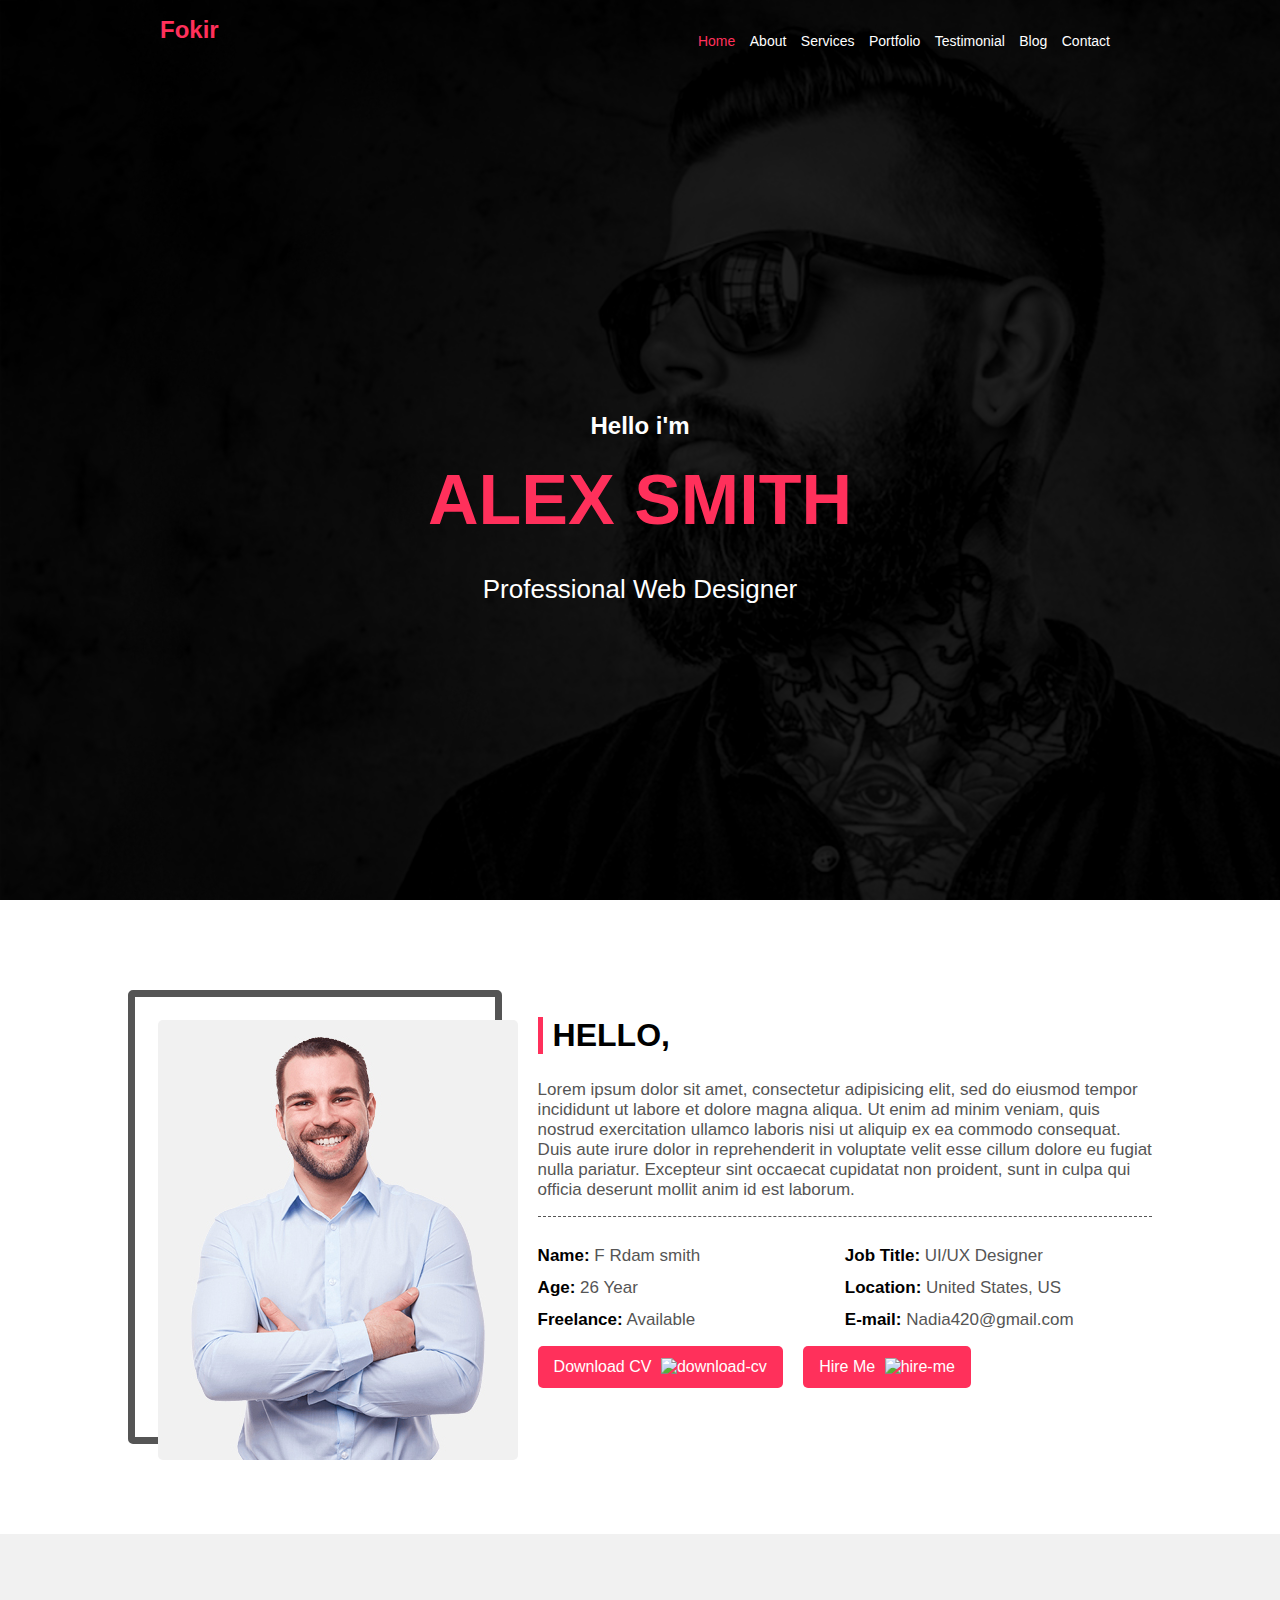
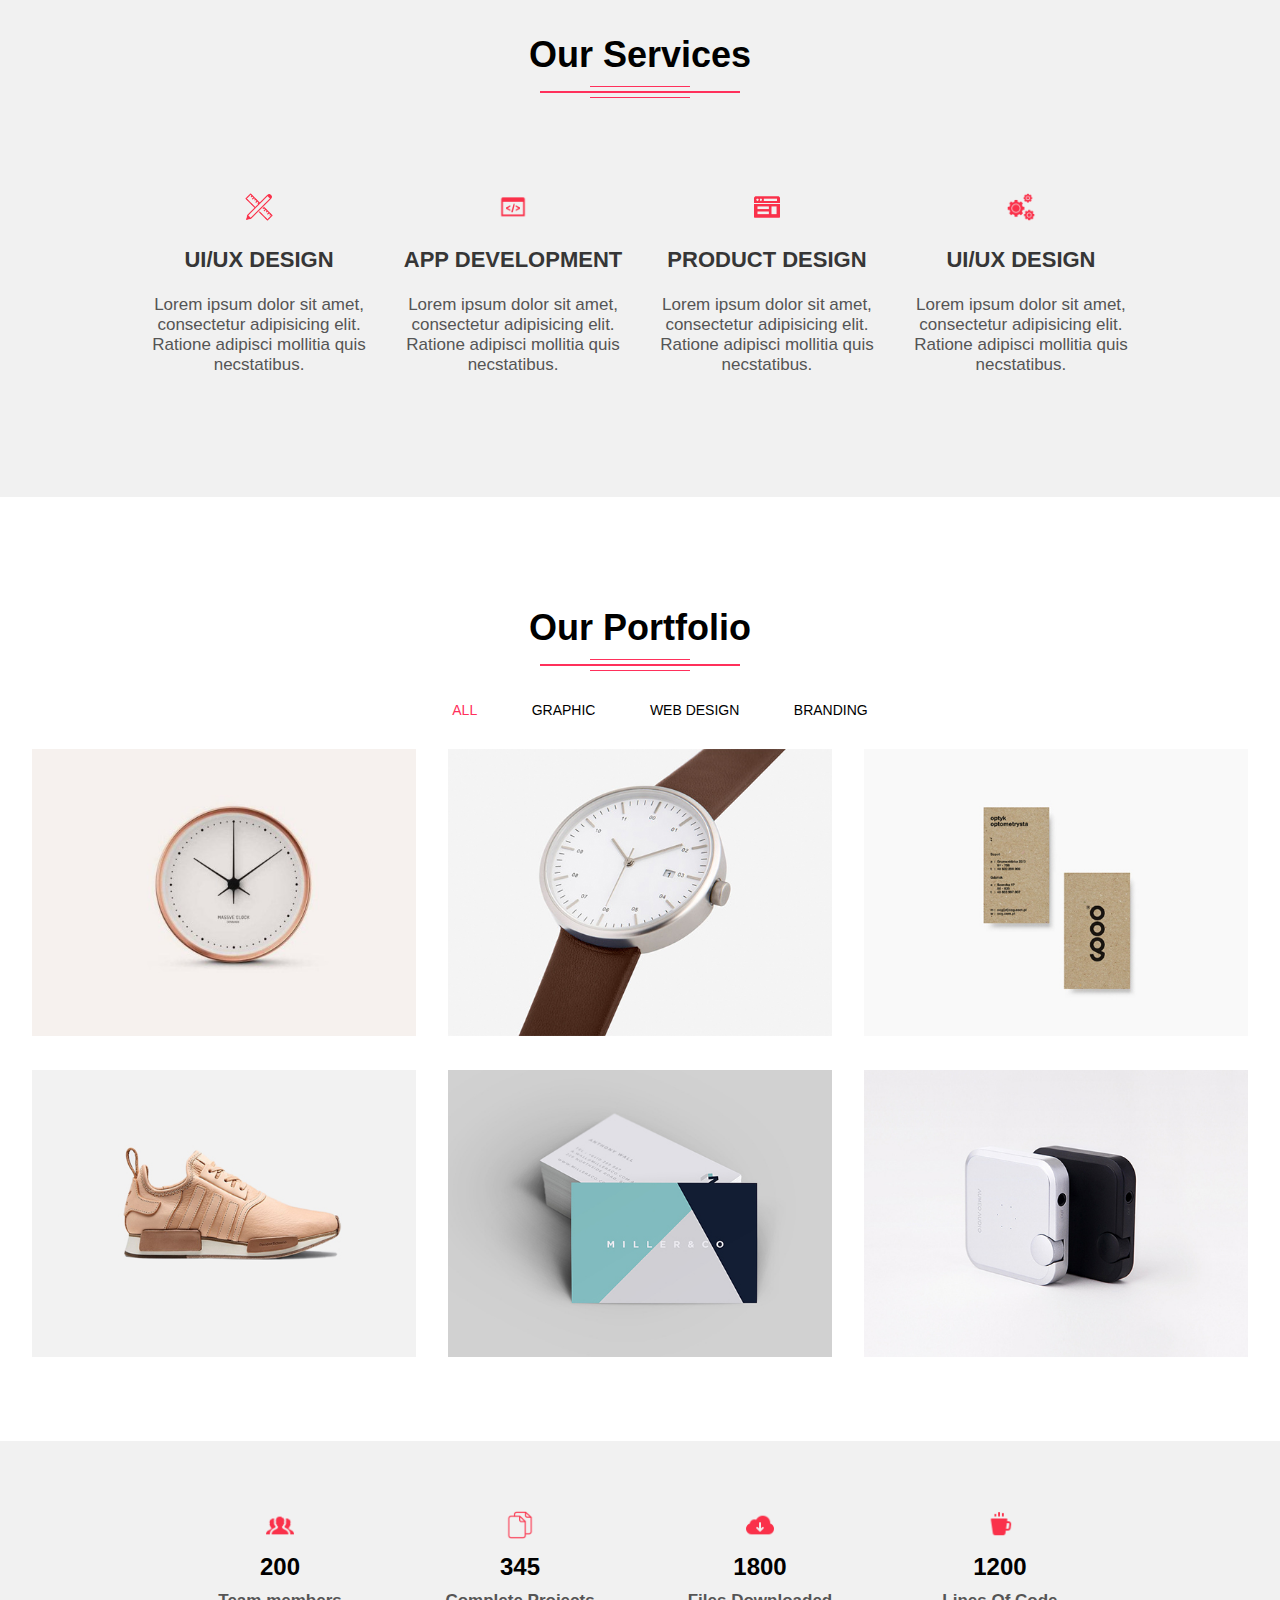
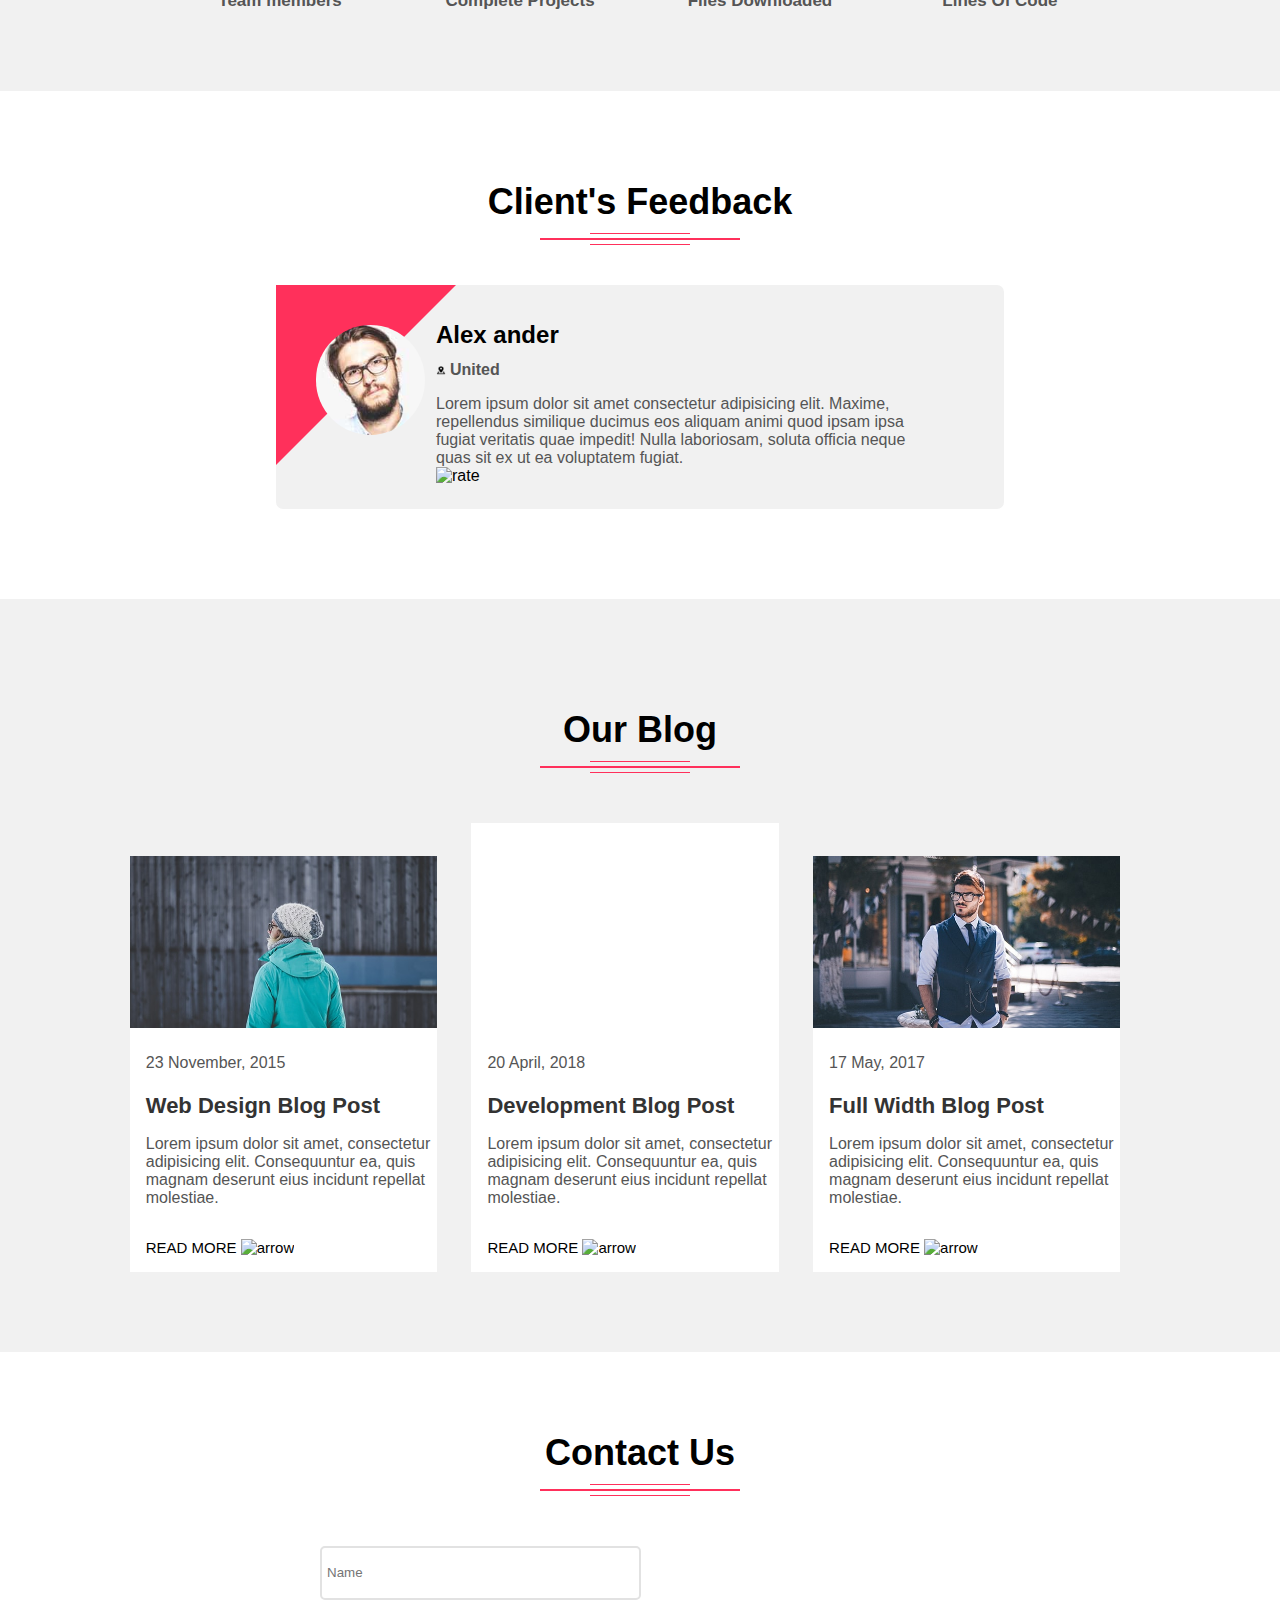
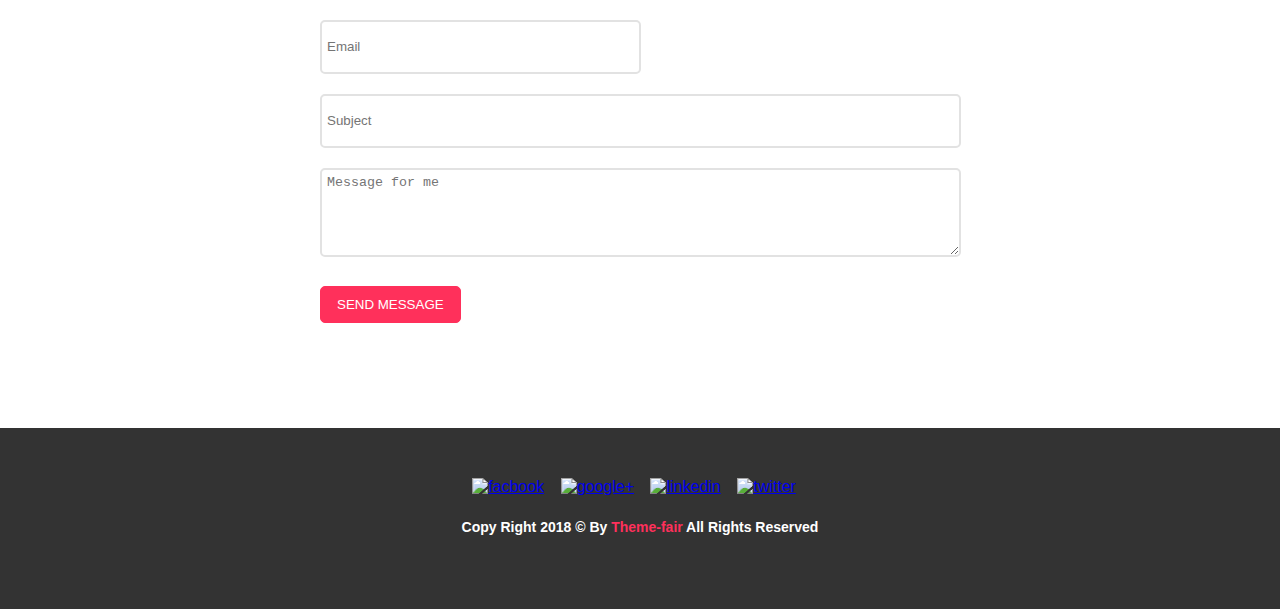
==== commit b64a2d9f: "Update home.html" ====
--- a/home.html
+++ b/home.html
@@ -1,4 +1,4 @@
-<html>
+<!DOCTYPE html>
 
 <head>
     <link rel="stylesheet" href="home.css">
@@ -339,5 +339,5 @@
     </div>
 
 </body>
-
-</html>+ 
+</html>
